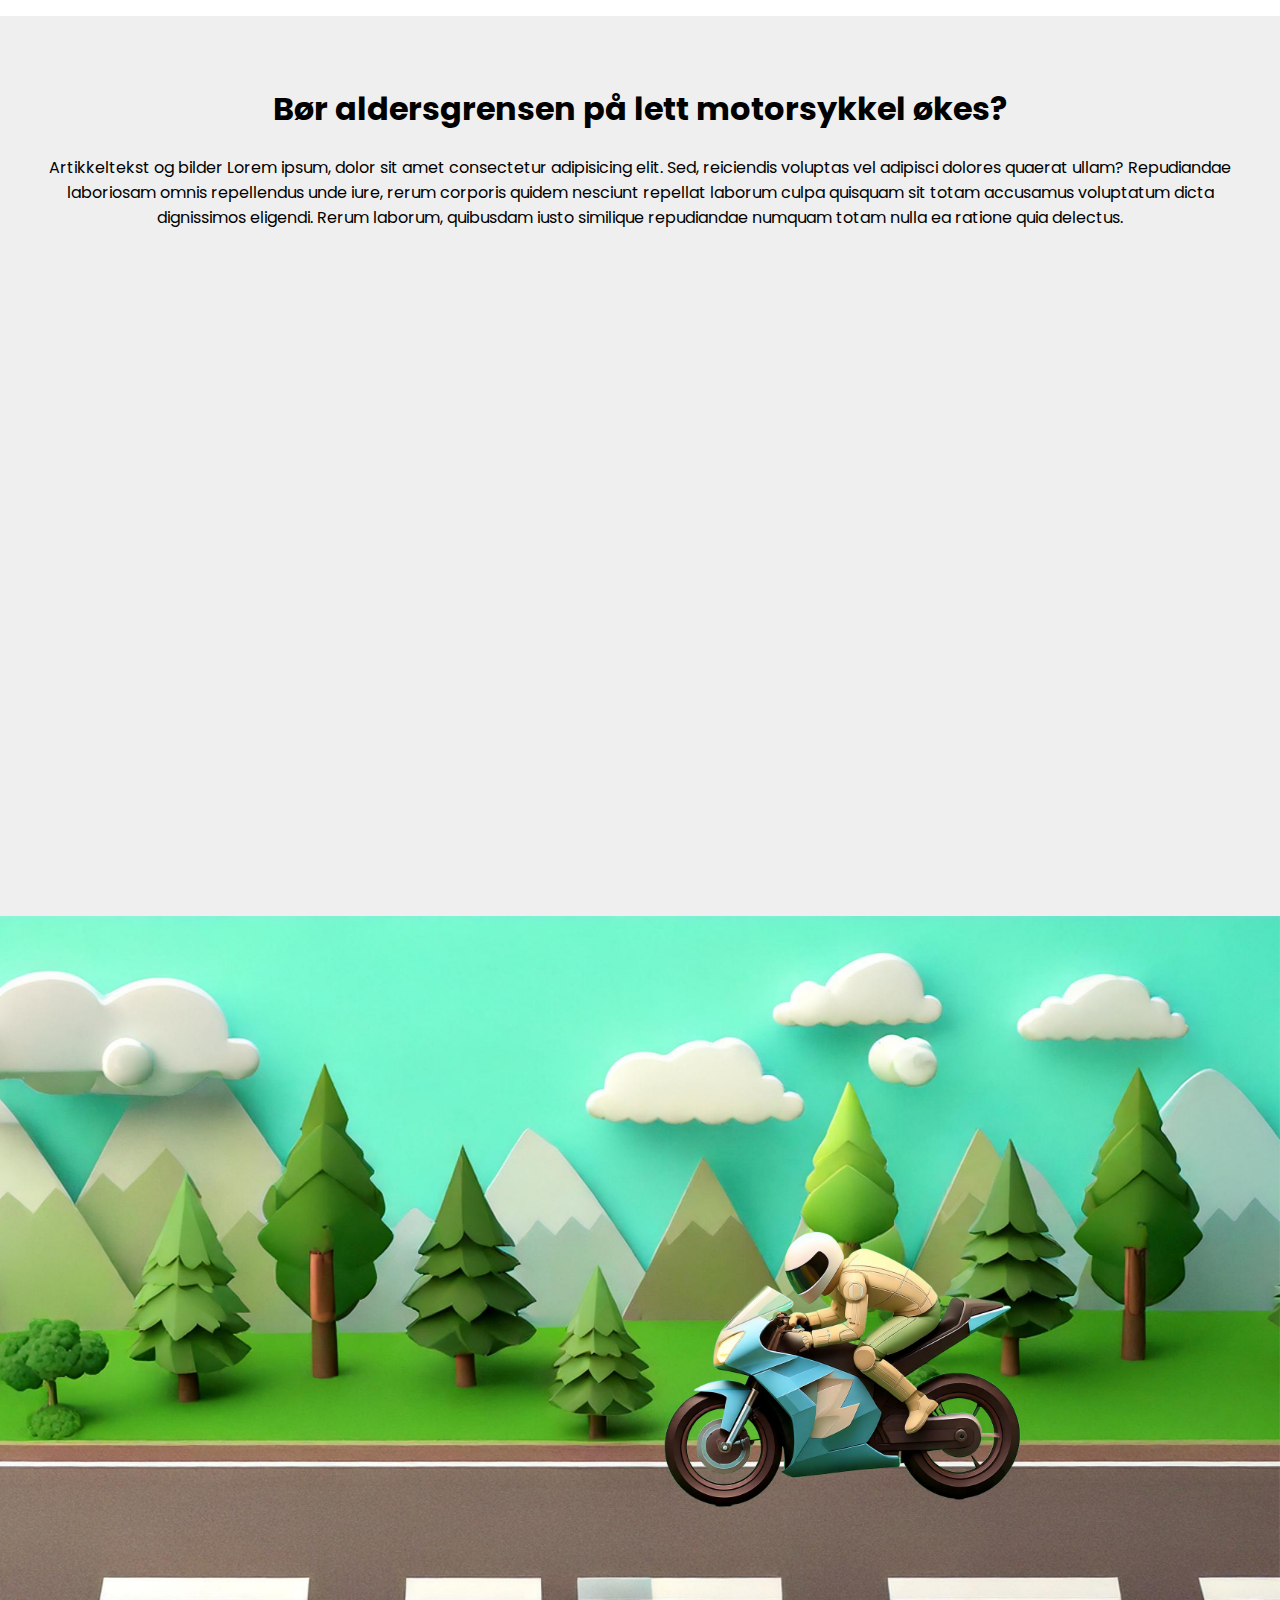
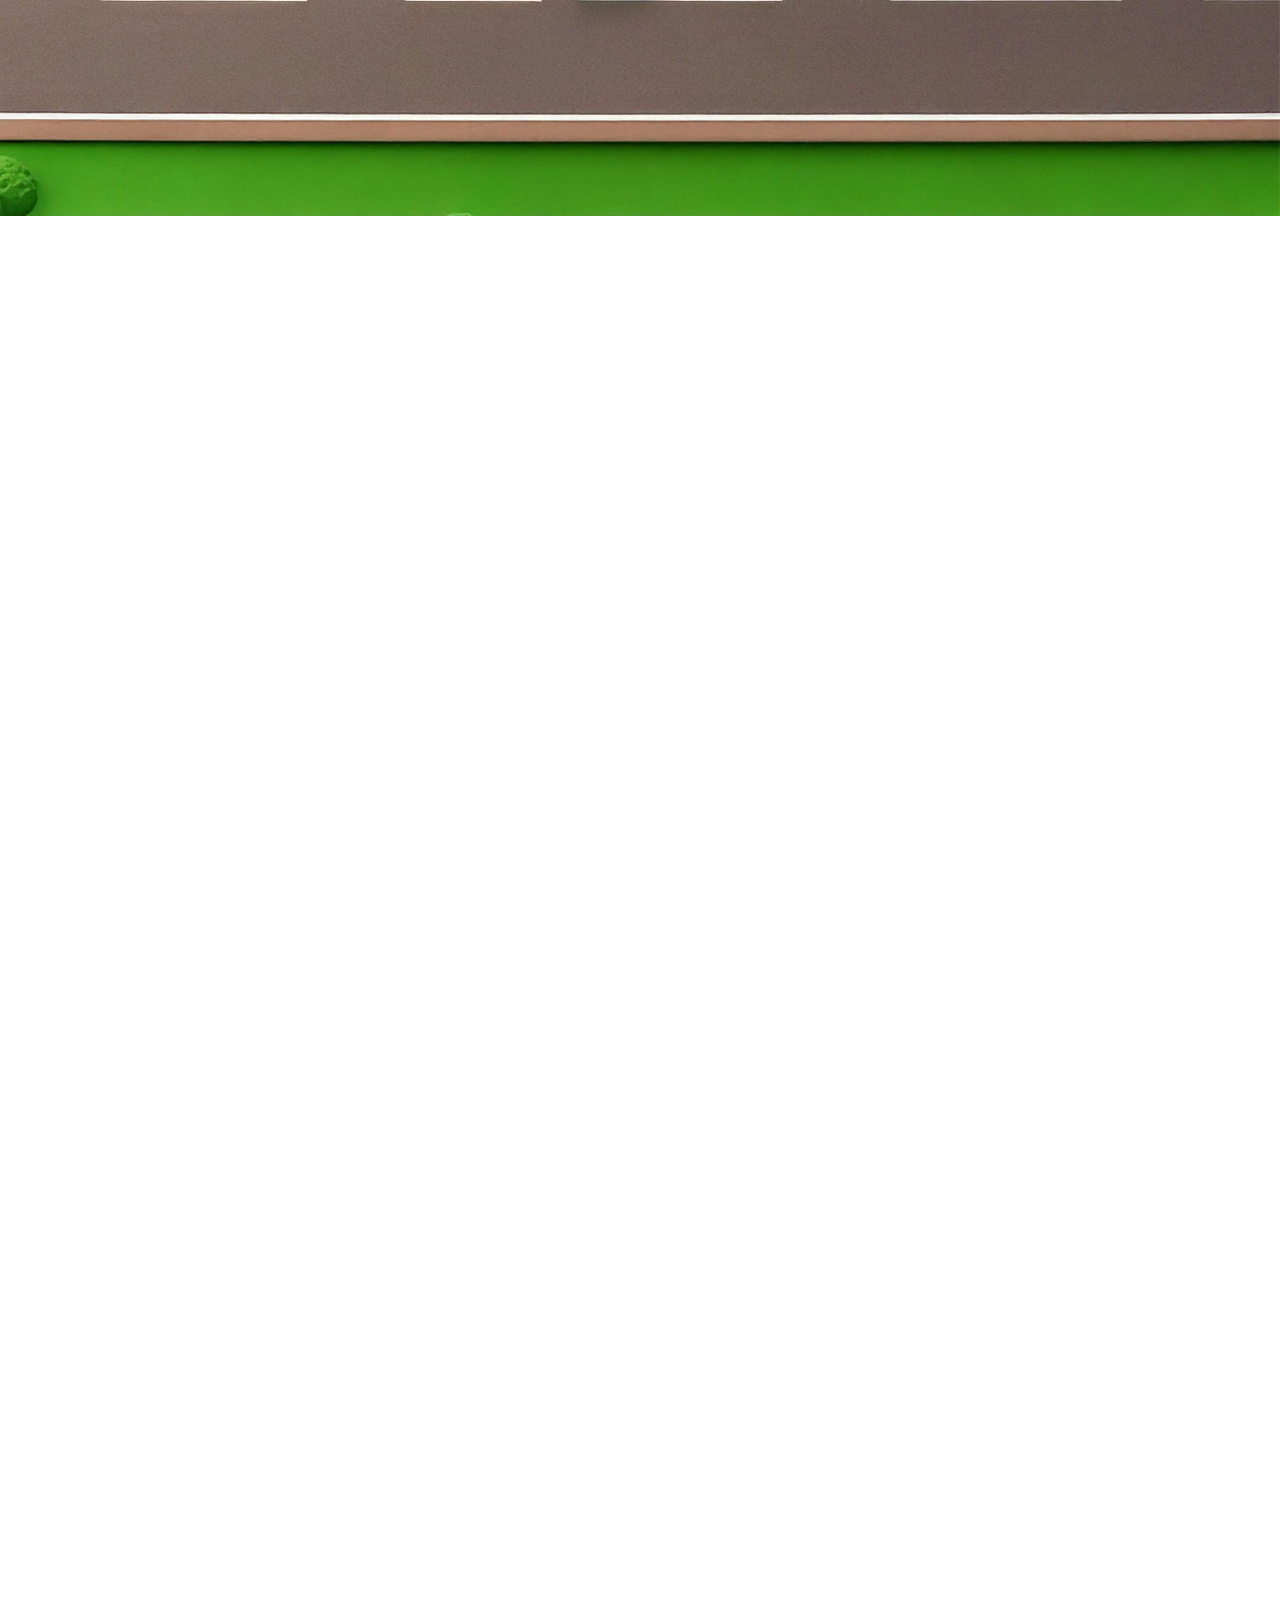
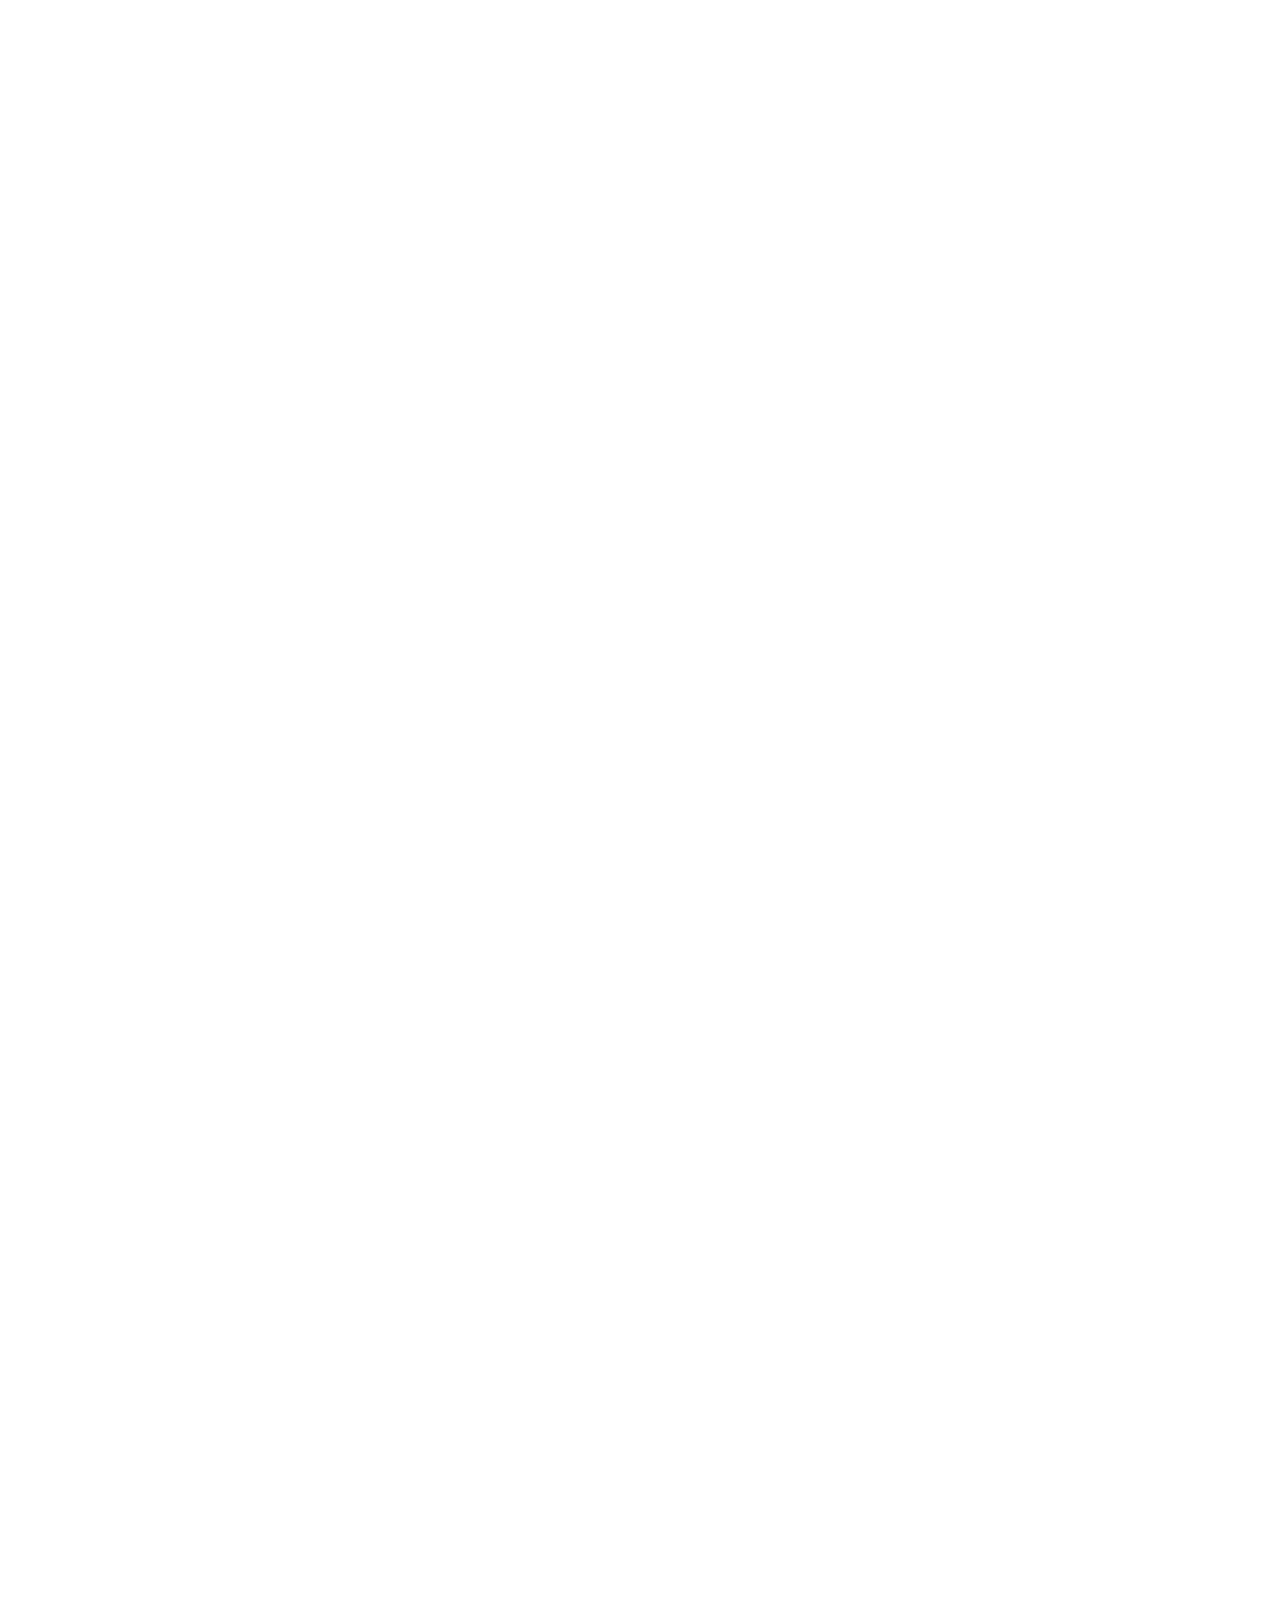
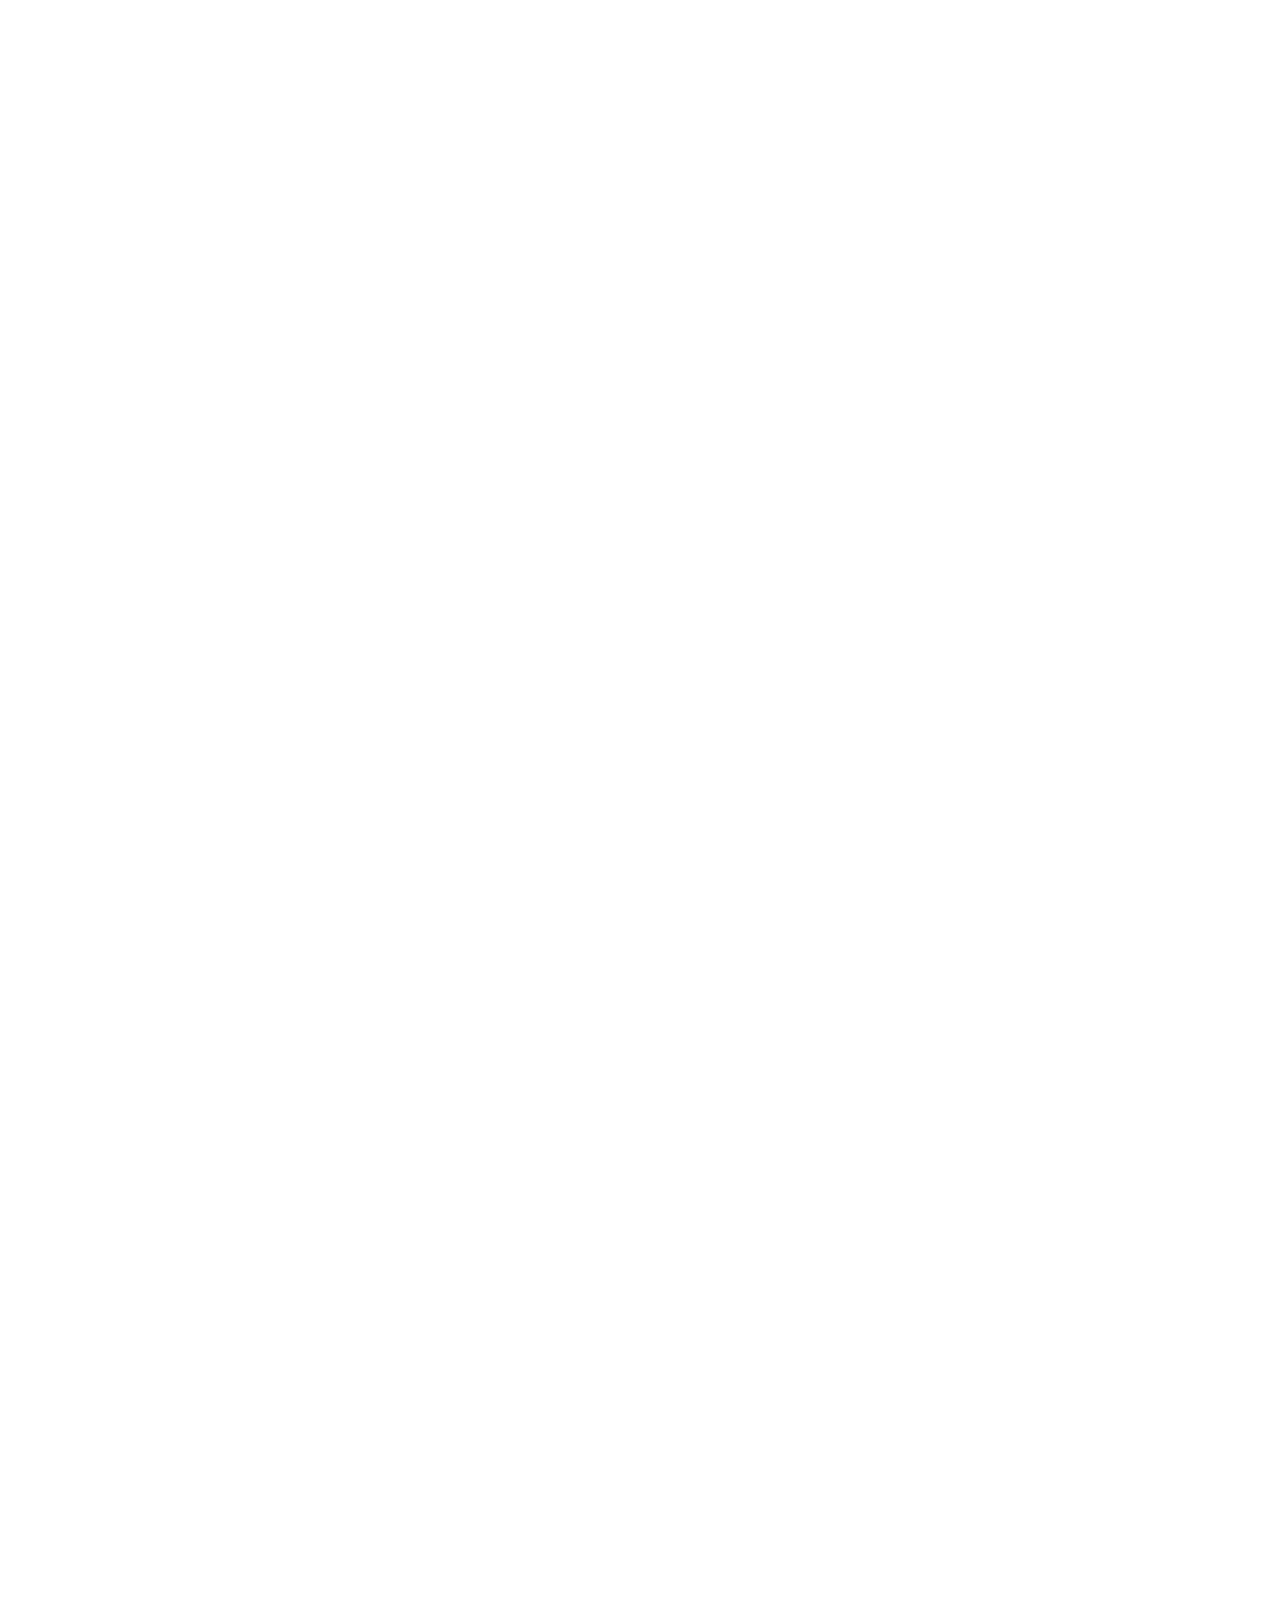
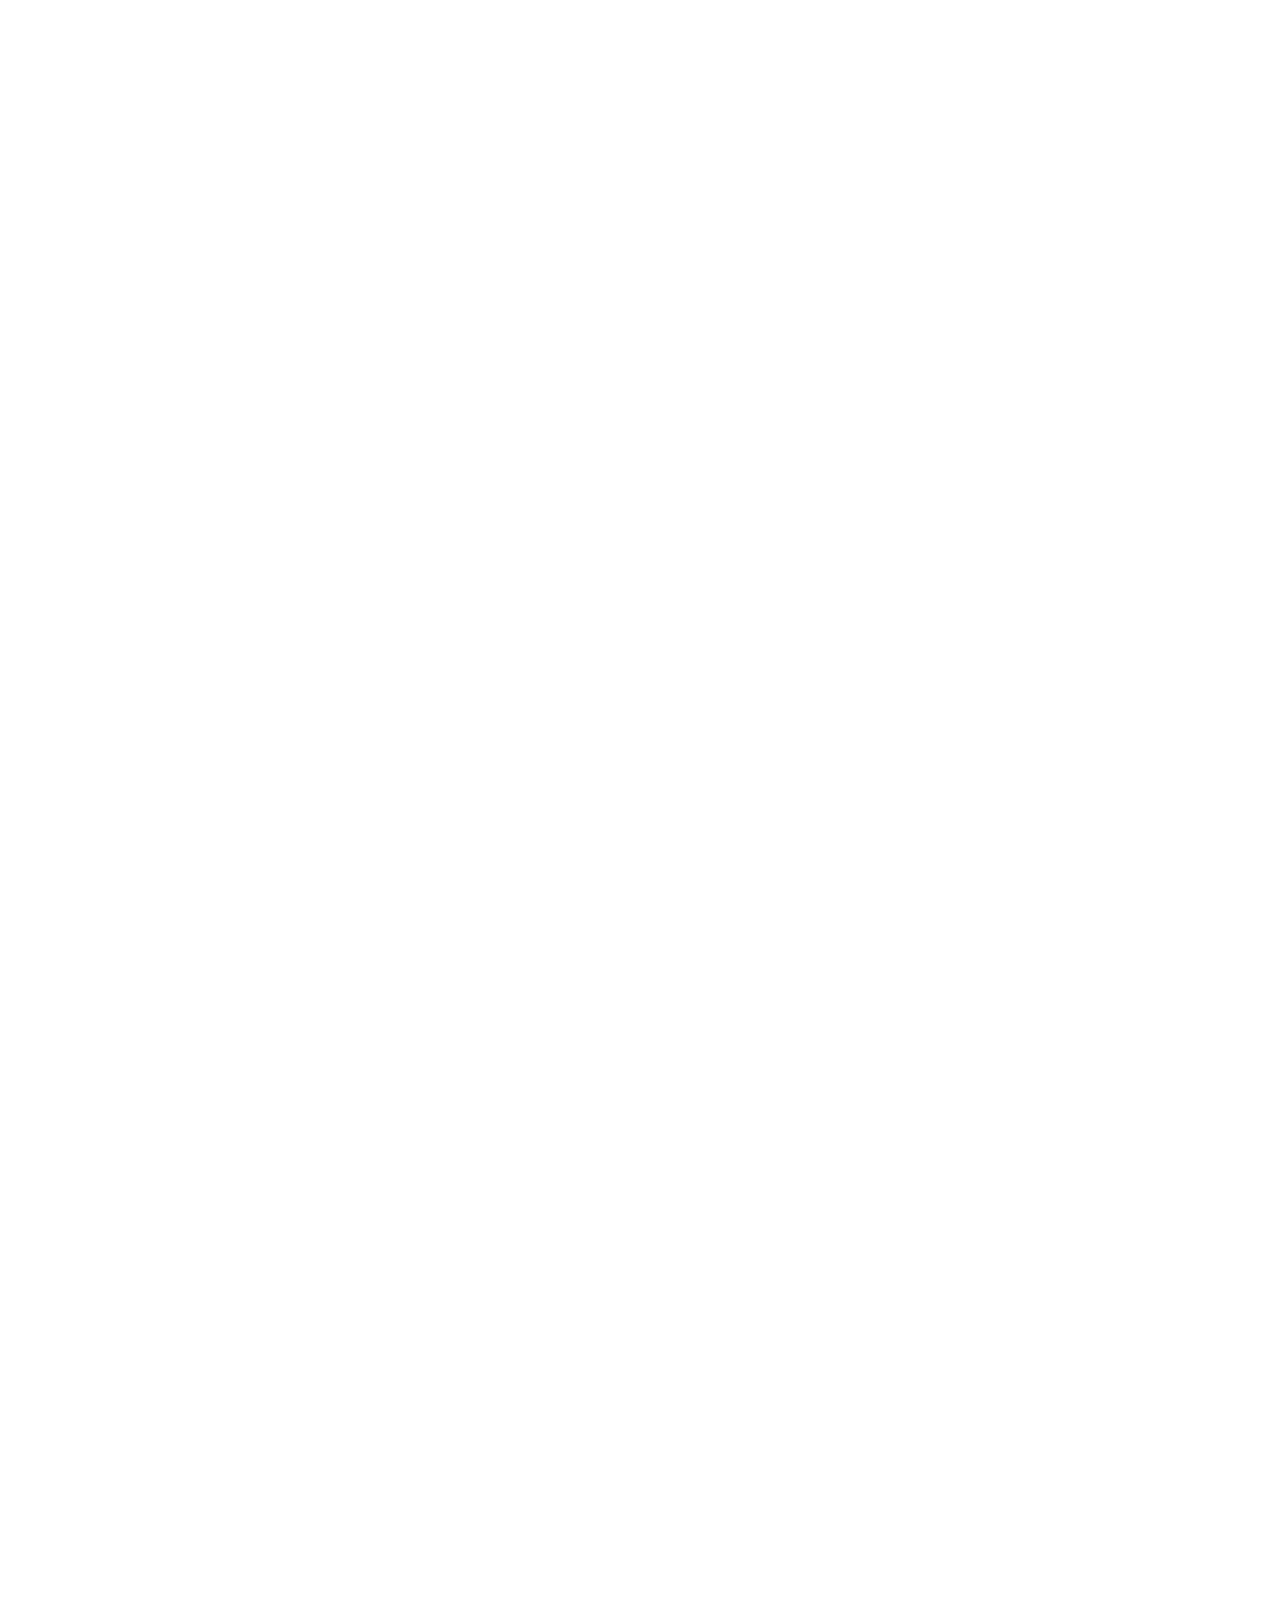
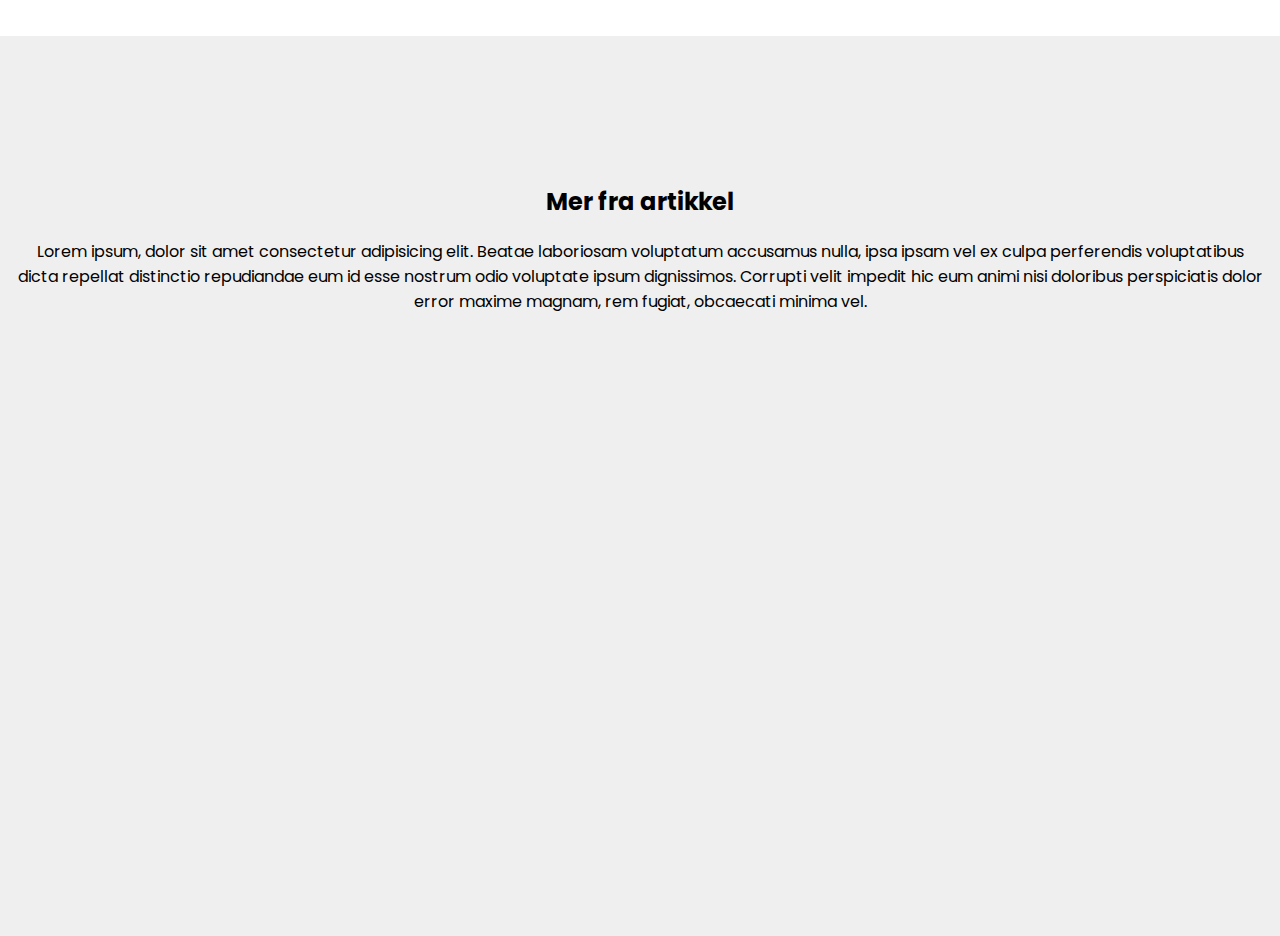
==== motor-test/index.html @ e2ebb8bc "test av side-scrolling" ====
<!DOCTYPE html>
<html lang="en">

<head>
    <meta charset="UTF-8">
    <meta name="viewport" content="width=device-width, initial-scale=1.0">
    <title>Motorcycle Parallax Story</title>
    <link rel="stylesheet" href="/motor-test/styles.css">
</head>

<body>
    <div class="intro">
        <div class="intro-text">
            <h1>Bør aldersgrensen på lett motorsykkel økes?</h1>
            <p>Artikkeltekst og bilder Lorem ipsum, dolor sit amet consectetur adipisicing elit. Sed, reiciendis
                voluptas vel adipisci dolores quaerat ullam? Repudiandae laboriosam omnis repellendus unde iure, rerum
                corporis quidem nesciunt repellat laborum culpa quisquam sit totam accusamus voluptatum dicta
                dignissimos eligendi. Rerum laborum, quibusdam iusto similique repudiandae numquam totam nulla ea
                ratione quia delectus.</p>
        </div>
    </div>

    <section class="container">
        <div class="space-holder">
            <div class="sticky">
                <div class="horizontal">
                    <section role="feed" class="cards">

                        <article class="sample-card"></article>
                        <article class="sample-card">
                            <img src="biker.png" alt="lett motorsykkel med fører">
                        </article>
                        <article class="sample-card"></article>
                        <article class="sample-card info-box">En eller annen tekst fra artikkelen, kanskje en quote fra
                            intruktøren?</article>
                        <article class="sample-card"></article>
                        <article class="sample-card info-box">Et eller annet tekst fra artikkelen Lorem ipsum, dolor sit
                            amet consectetur adipisicing elit. Inventore atque quae iste laborum qui id nostrum et odio
                            assumenda delectus.</article>
                        <article class="sample-card"></article>
                        <article class="sample-card">
                            <img src="biker2.png" alt="lett motorsykkel med annen fører">
                        </article>
                        <article class="sample-card"></article>
                        <article class="sample-card info-box">Enda en tekst fra artikkelen Lorem ipsum, dolor sit
                            amet consectetur adipisicing elit. Inventore atque quae iste laborum qui id nostrum et odio
                            assumenda delectus.</article>
                        <article class="sample-card"></article>
                        <article class="sample-card">
                            <img src="biker3.png" alt="lett motorsykkel med annen fører">
                        </article>
                        <article class="sample-card"></article>

                    </section>
                </div>
            </div>
        </div>
    </section>

    <div class="outro">
        <h2>Mer fra artikkel</h2>
        <p>Lorem ipsum, dolor sit amet consectetur adipisicing elit. Beatae laboriosam voluptatum accusamus nulla, ipsa
            ipsam vel ex culpa perferendis voluptatibus dicta repellat distinctio repudiandae eum id esse nostrum odio
            voluptate ipsum dignissimos. Corrupti velit impedit hic eum animi nisi doloribus perspiciatis dolor error
            maxime magnam, rem fugiat, obcaecati minima vel.</p>
    </div>
    <script src="script.js"></script>
</body>
---- motor-test/styles.css ----
@import url('https://fonts.googleapis.com/css2?family=Poppins:ital,wght@0,100;0,200;0,300;0,400;0,500;0,600;0,700;0,800&display=swap');


:root {
    --intro-bg: #efefef;
}


*, *::before, *::after {
    box-sizing: inherit;
}

html {
    box-sizing: border-box;
    scroll-behavior: smooth;
}

body {
    margin: 0;
    font-family: 'Poppins', sans-serif;
}

.intro {
    text-align: center;
    height: 100vh;
    background-color: var(--intro-bg);
}

.intro-text {
    margin: 1rem;
    padding: 3rem 1rem;
    
}

.container {
    position: relative;
    width: 100%;
    min-height: 100vh;
}

.space-holder {
    position: relative;
    width: 100%;
}

.sticky {
    position: sticky;
    top: 0;
    padding: 0;
    height: 100vh;
    width: 100%;
    overflow-x: hidden;

    background-image: url(road.jpg);
    background-size: cover;
    background-position: center;
    background-repeat: no-repeat;
}

.horizontal {
    position: absolute;
    height: 100%;
    will-change: transform;
}

.cards {
    position: relative;
    height: 100%;
    width: 100%;
    padding: 0;
    display: flex;
    flex-flow: row nowrap;
    justify-content: flex-start;
    align-items: center;
    
}

.sample-card {
    position: relative;
    height: auto;
    width: 500px;
    
    padding: 0;
    margin-right: 100px;
    flex-shrink: 0;

    display: flex;
    justify-content: center;
    align-items: center;
}

.sample-card img {
    width: 100%;
    height: 100%;
    object-fit: cover;
}


.info-box {
    background-color: #f0f0f0;
    color: #000;
    text-align: center;
    max-width: 300px;
    padding: 1rem;
}

.outro {
    text-align: center;
    padding: 128px 16px;
    background-color: #efefef;
    height: 100vh;
}
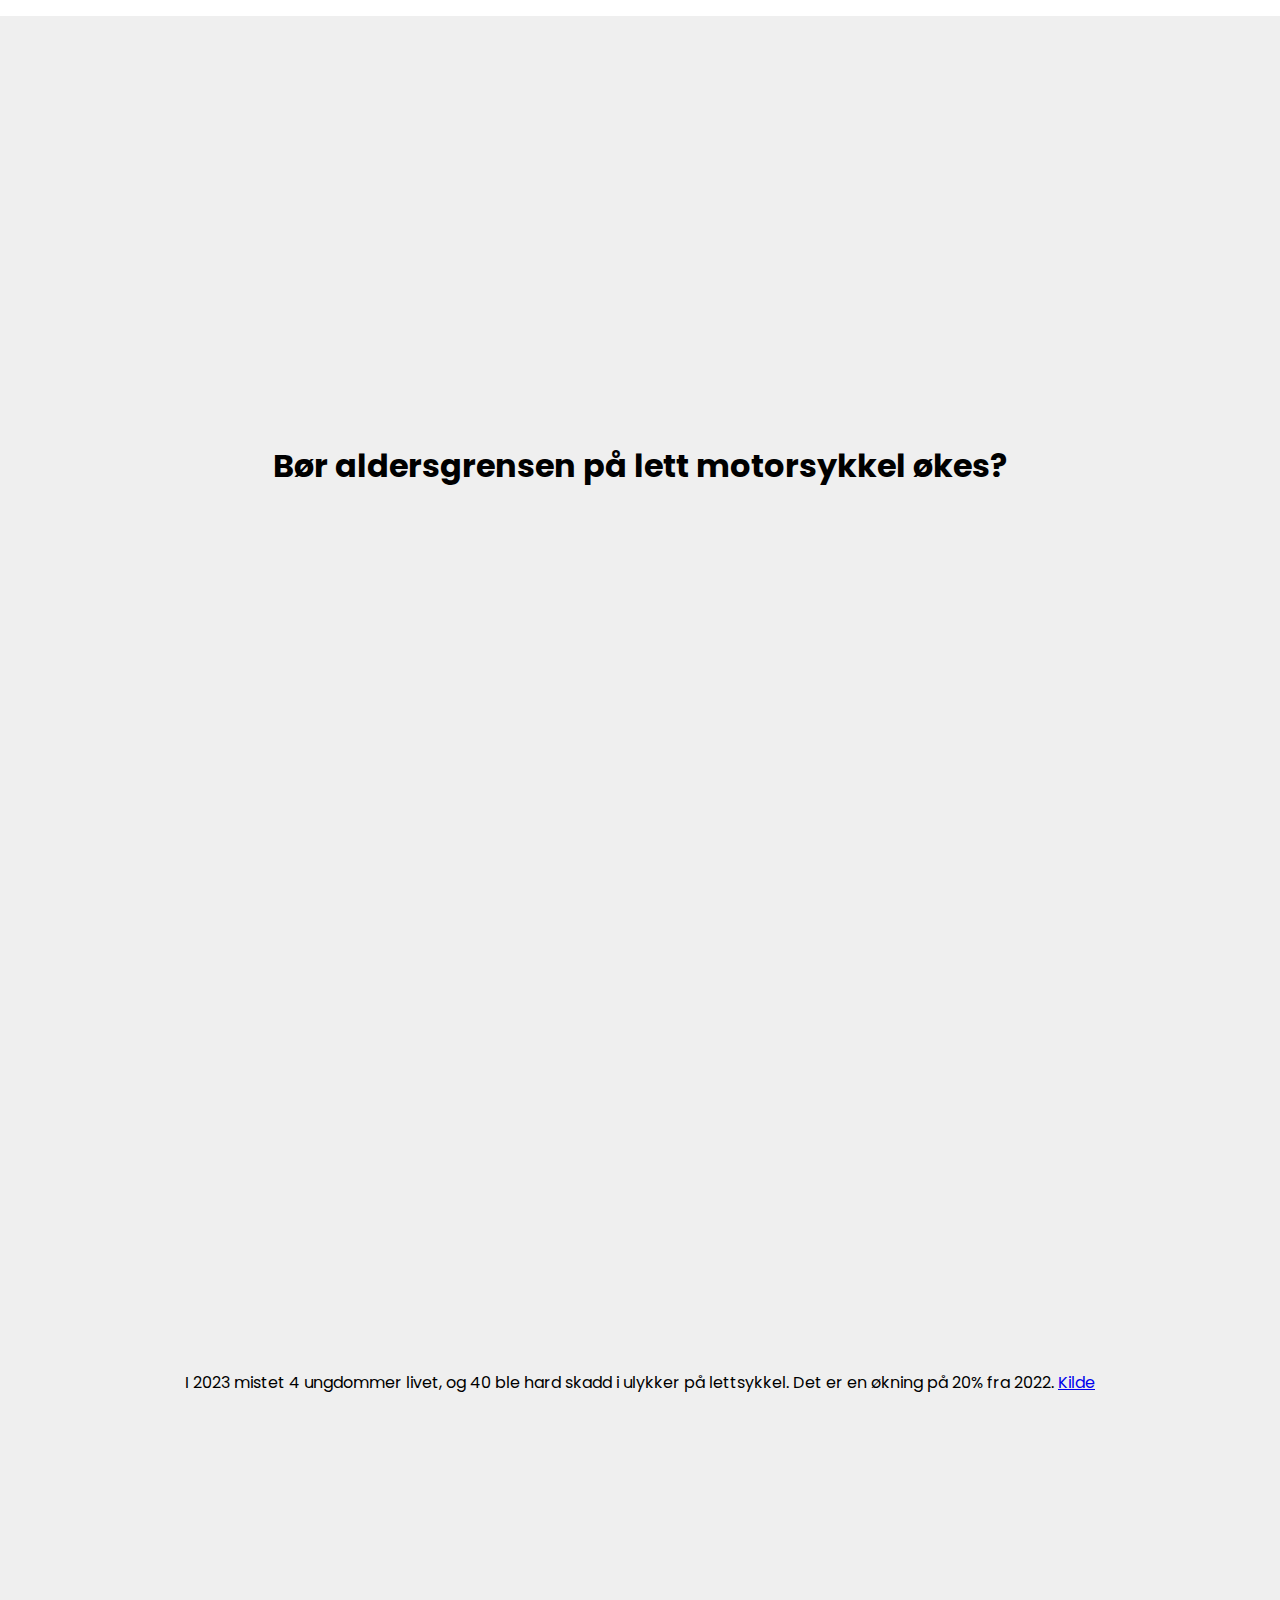
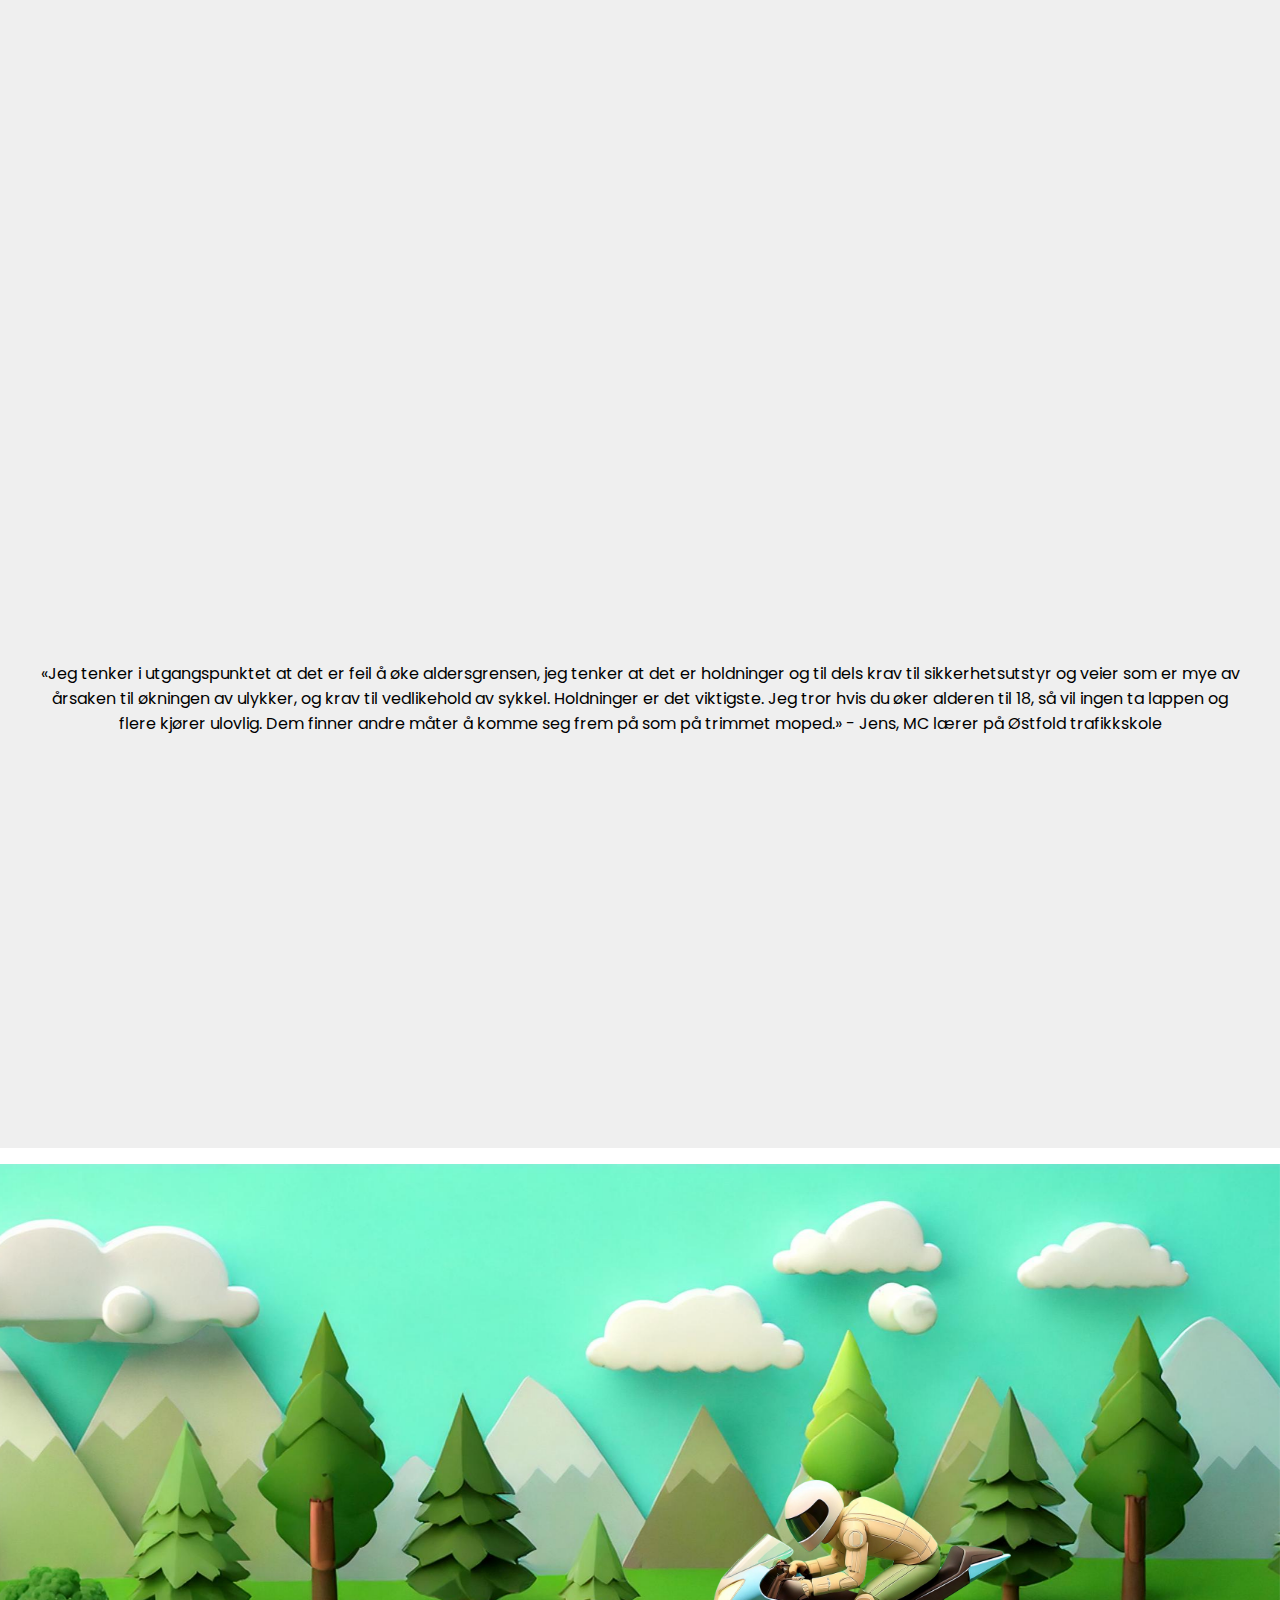
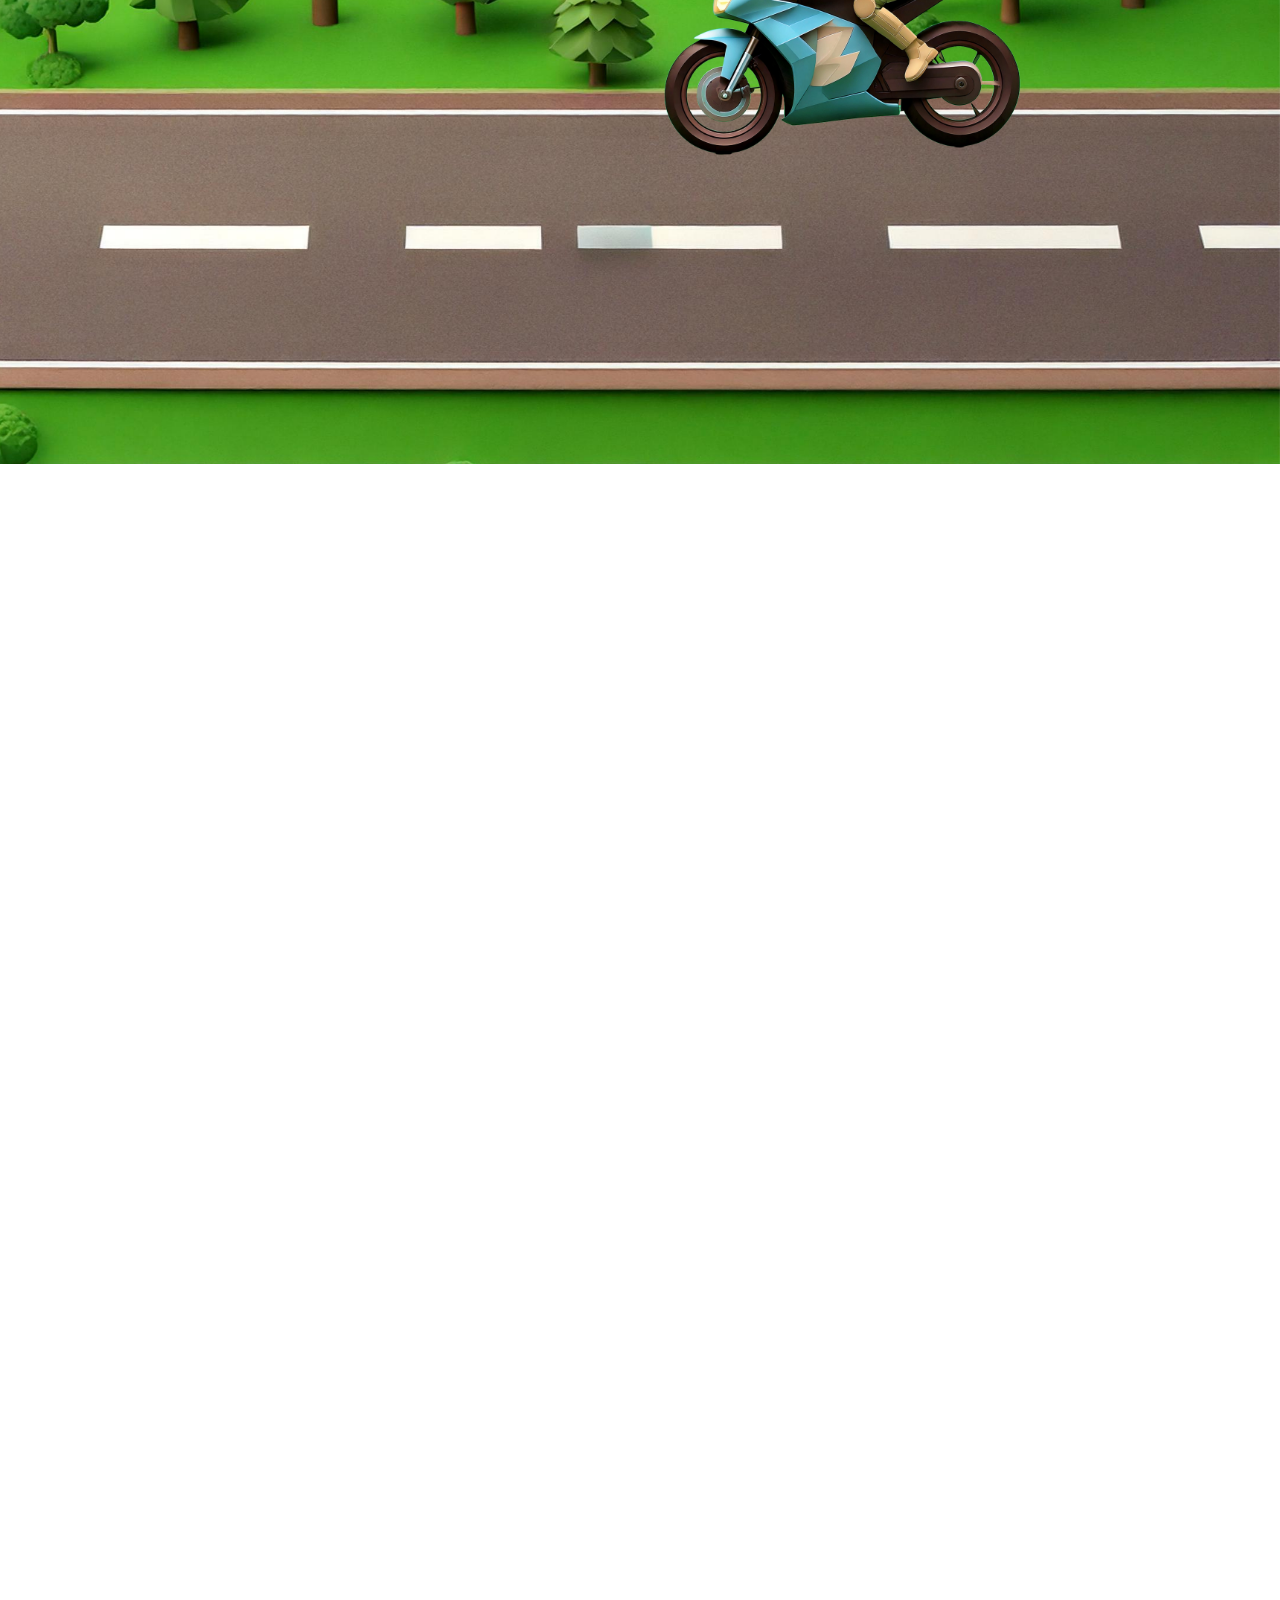
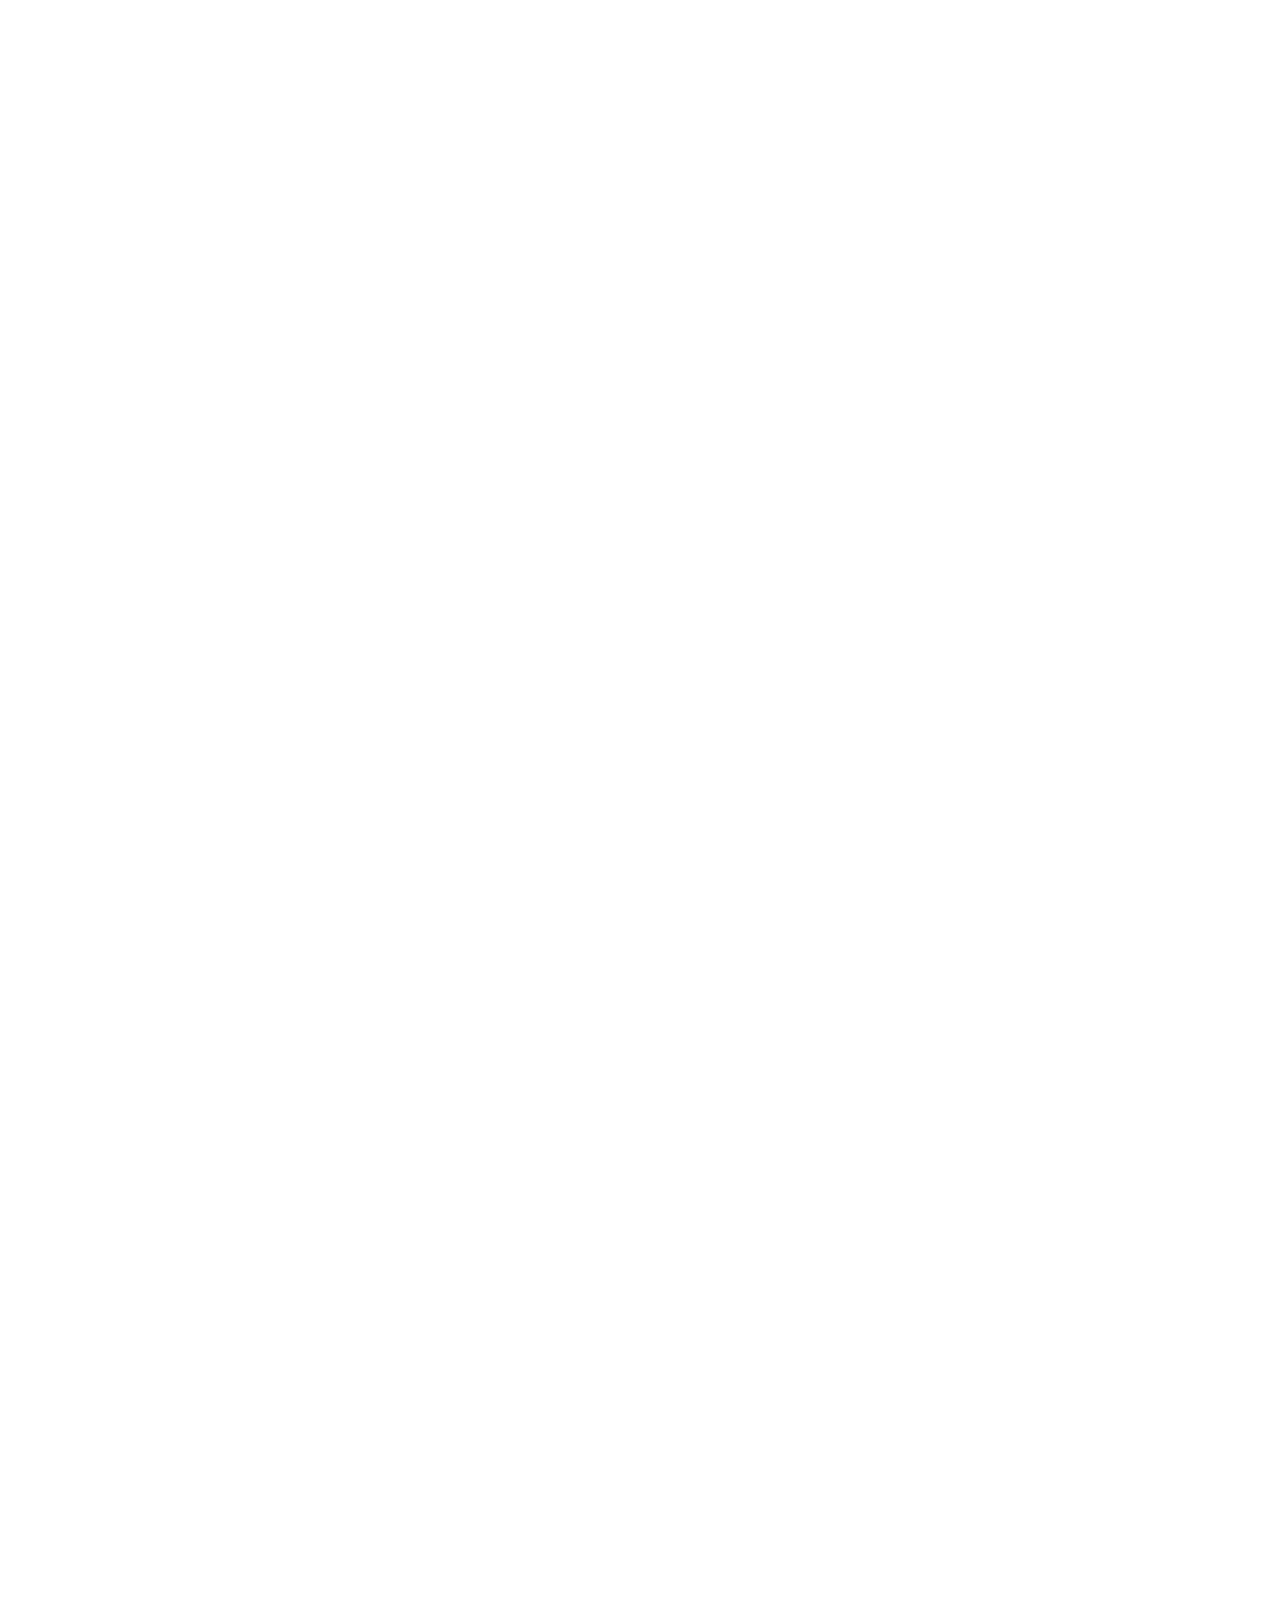
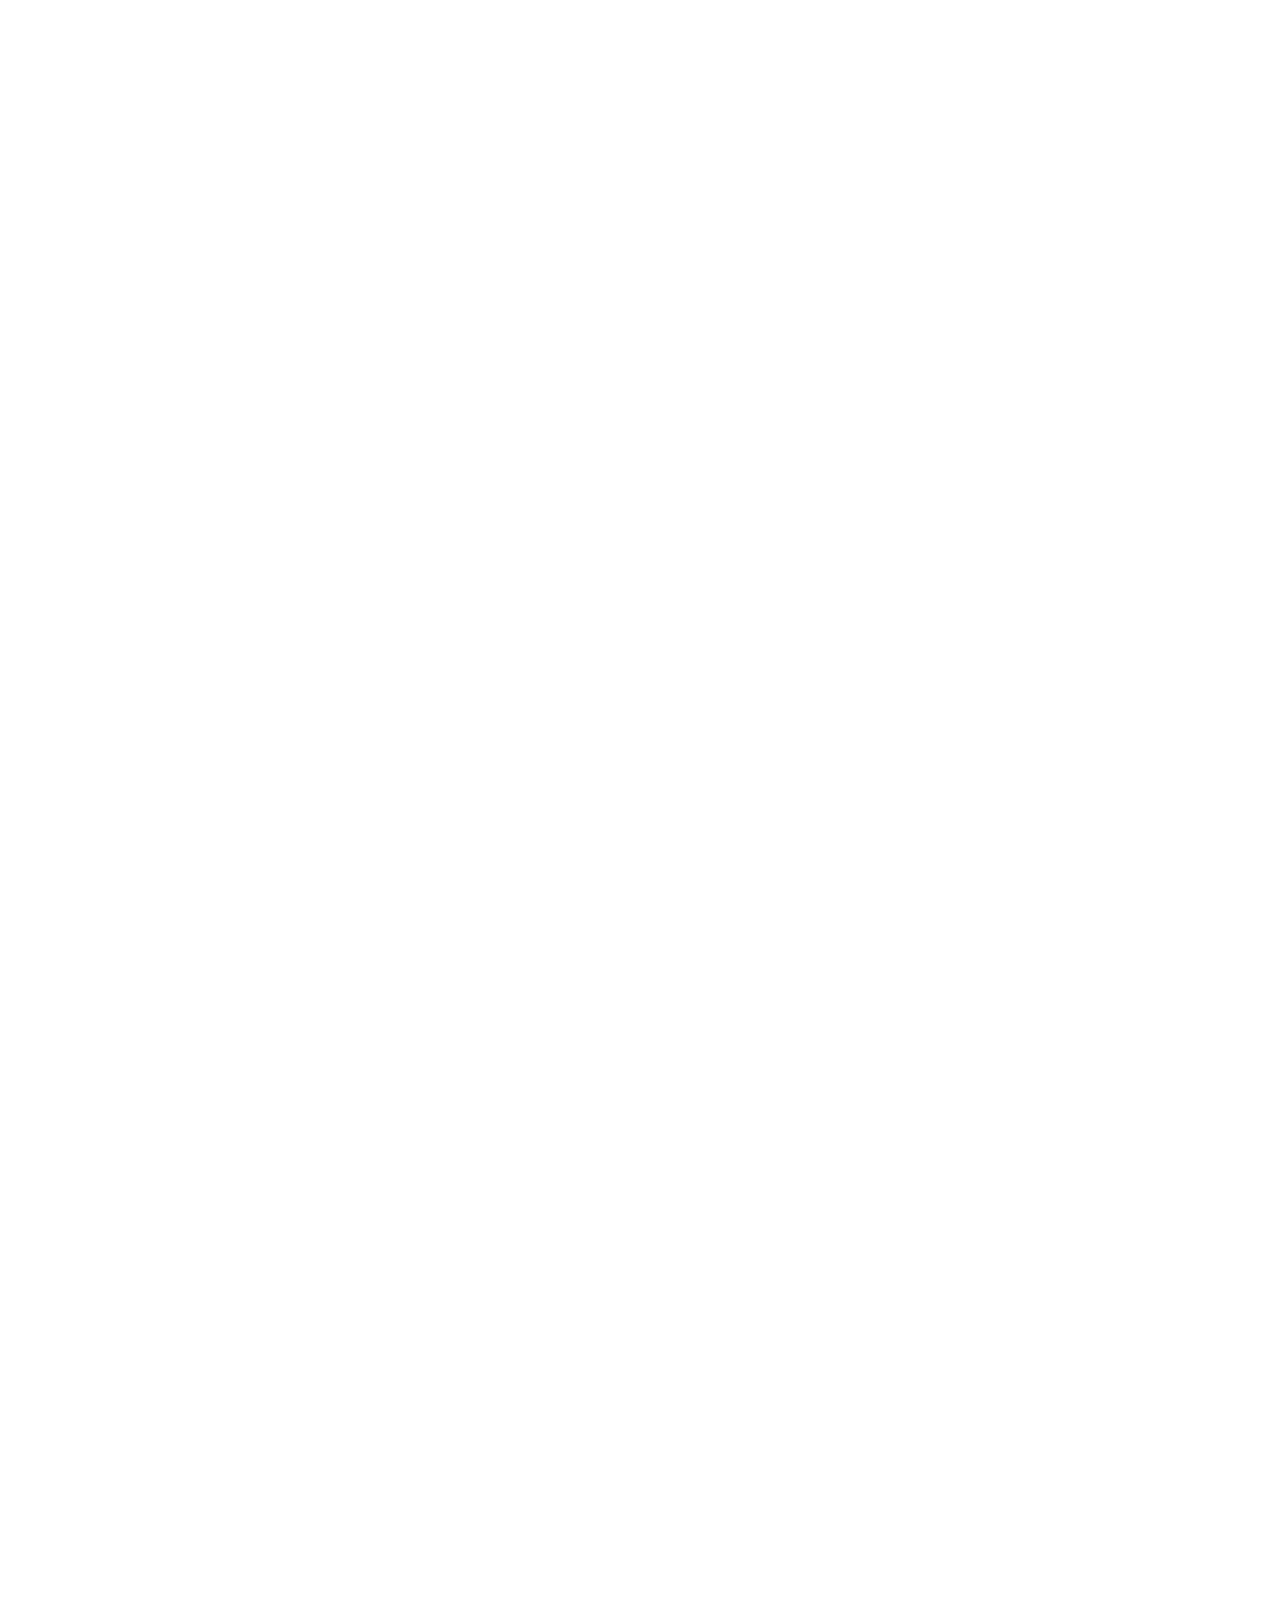
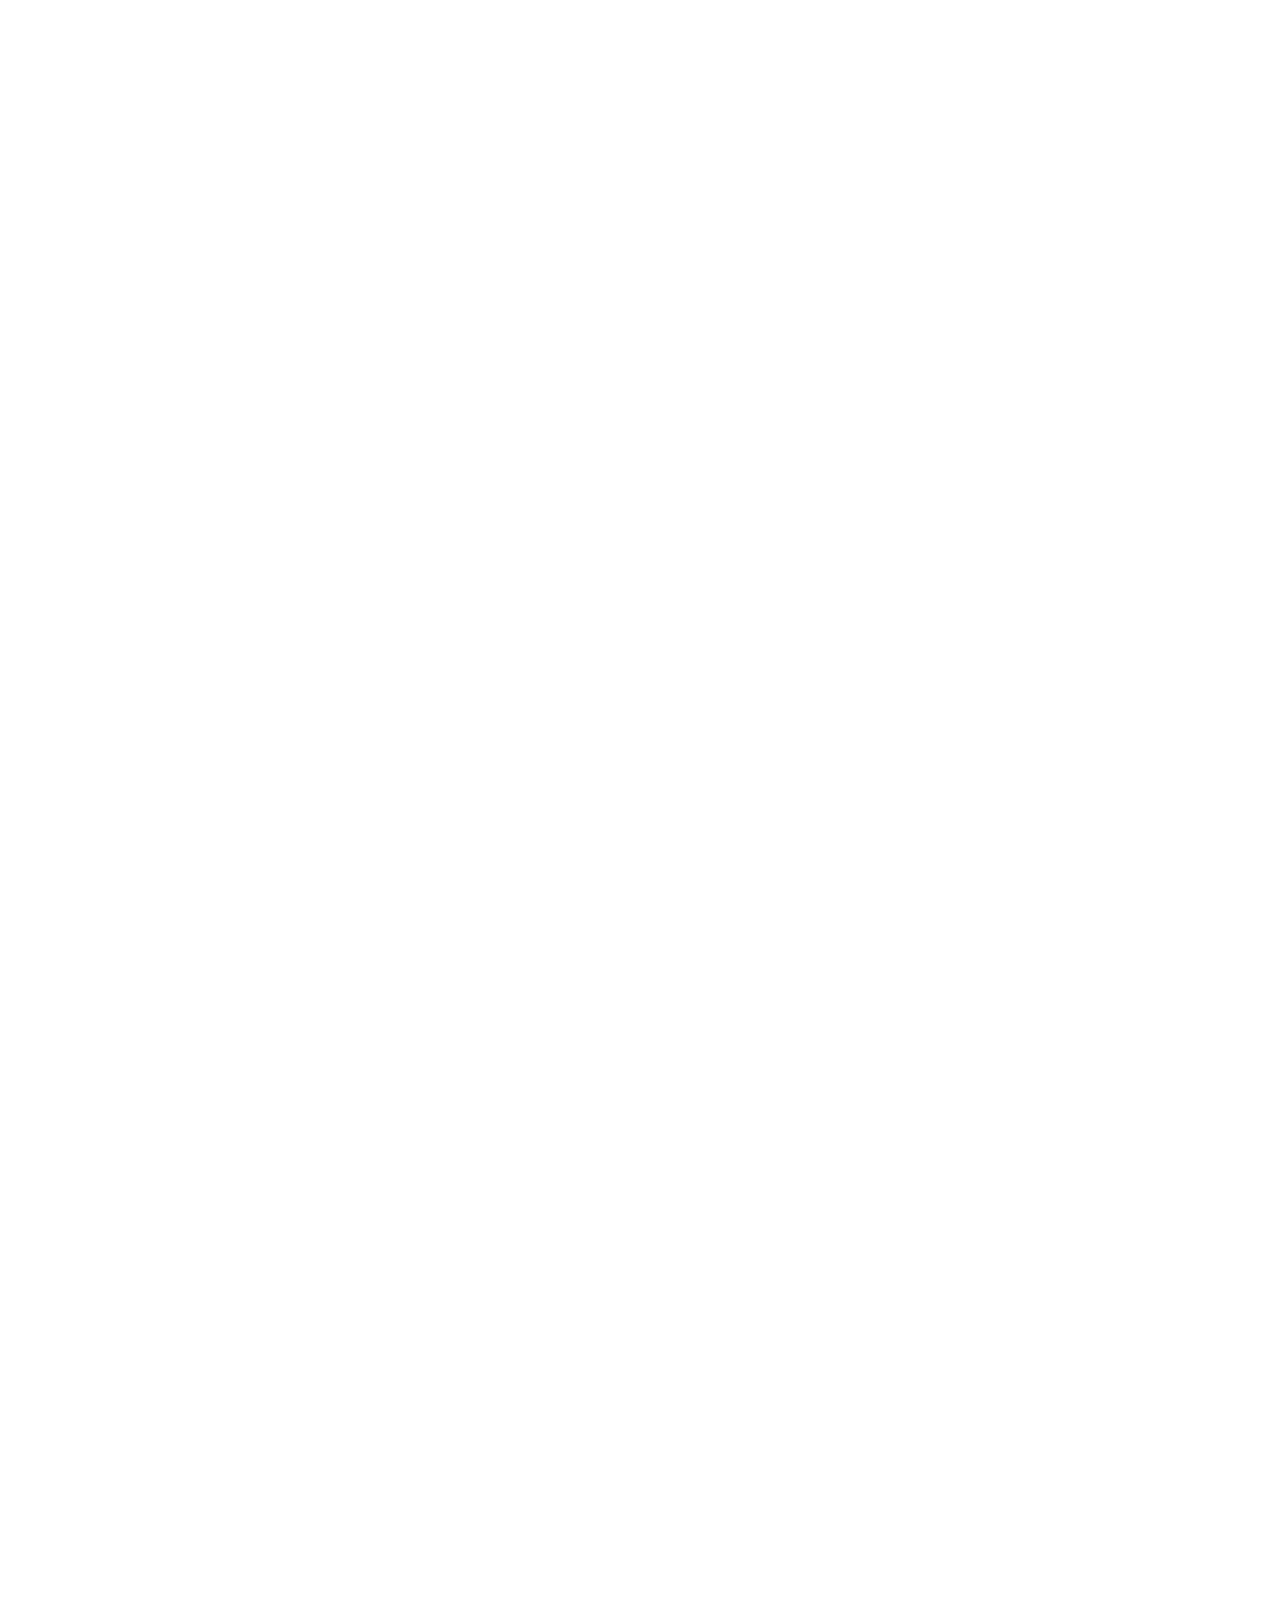
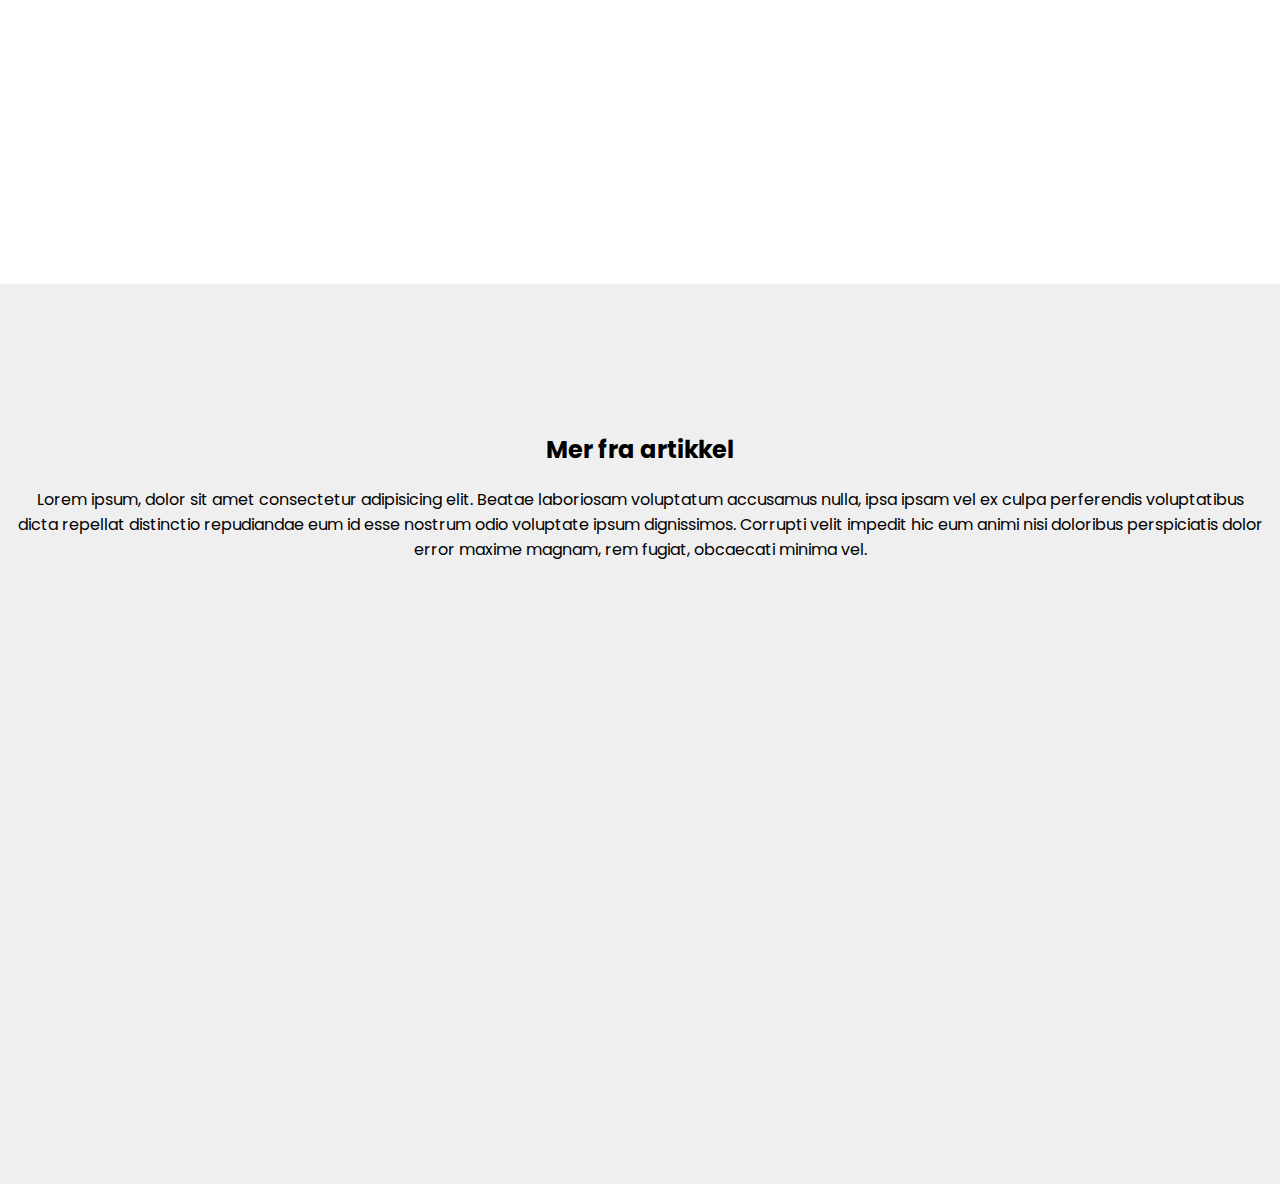
==== commit 99fa028f: "motorsykkel sak-test" ====
--- a/motor-test/index.html
+++ b/motor-test/index.html
@@ -12,11 +12,22 @@
     <div class="intro">
         <div class="intro-text">
             <h1>Bør aldersgrensen på lett motorsykkel økes?</h1>
-            <p>Artikkeltekst og bilder Lorem ipsum, dolor sit amet consectetur adipisicing elit. Sed, reiciendis
-                voluptas vel adipisci dolores quaerat ullam? Repudiandae laboriosam omnis repellendus unde iure, rerum
-                corporis quidem nesciunt repellat laborum culpa quisquam sit totam accusamus voluptatum dicta
-                dignissimos eligendi. Rerum laborum, quibusdam iusto similique repudiandae numquam totam nulla ea
-                ratione quia delectus.</p>
+        </div>
+        <div class="intro-text">
+
+            <p>I 2023 mistet 4 ungdommer livet, og 40 ble hard skadd i ulykker på
+                lettsykkel. Det er en økning på 20% fra 2022.
+                <a href="https://www.ssb.no/statbank/sq/10103342">Kilde</a>
+            </p>
+        </div>
+        <div class="intro-text">
+            <p> «Jeg tenker i utgangspunktet at det er feil å øke aldersgrensen, jeg
+                tenker at det er holdninger og til dels krav til sikkerhetsutstyr og
+                veier som er mye av årsaken til økningen av ulykker, og krav til
+                vedlikehold av sykkel. Holdninger er det viktigste. Jeg tror hvis du
+                øker alderen til 18, så vil ingen ta lappen og flere kjører ulovlig.
+                Dem finner andre måter å komme seg frem på som på trimmet moped.» -
+                Jens, MC lærer på Østfold trafikkskole</p>
         </div>
     </div>
 
--- a/motor-test/styles.css
+++ b/motor-test/styles.css
@@ -20,16 +20,21 @@
     font-family: 'Poppins', sans-serif;
 }
 
+h1 {
+    
+}
 .intro {
     text-align: center;
-    height: 100vh;
     background-color: var(--intro-bg);
 }
 
 .intro-text {
     margin: 1rem;
     padding: 3rem 1rem;
-    
+    height: 100vh;
+    display: flex;
+    flex-direction: column;
+    justify-content: center;
 }
 
 .container {
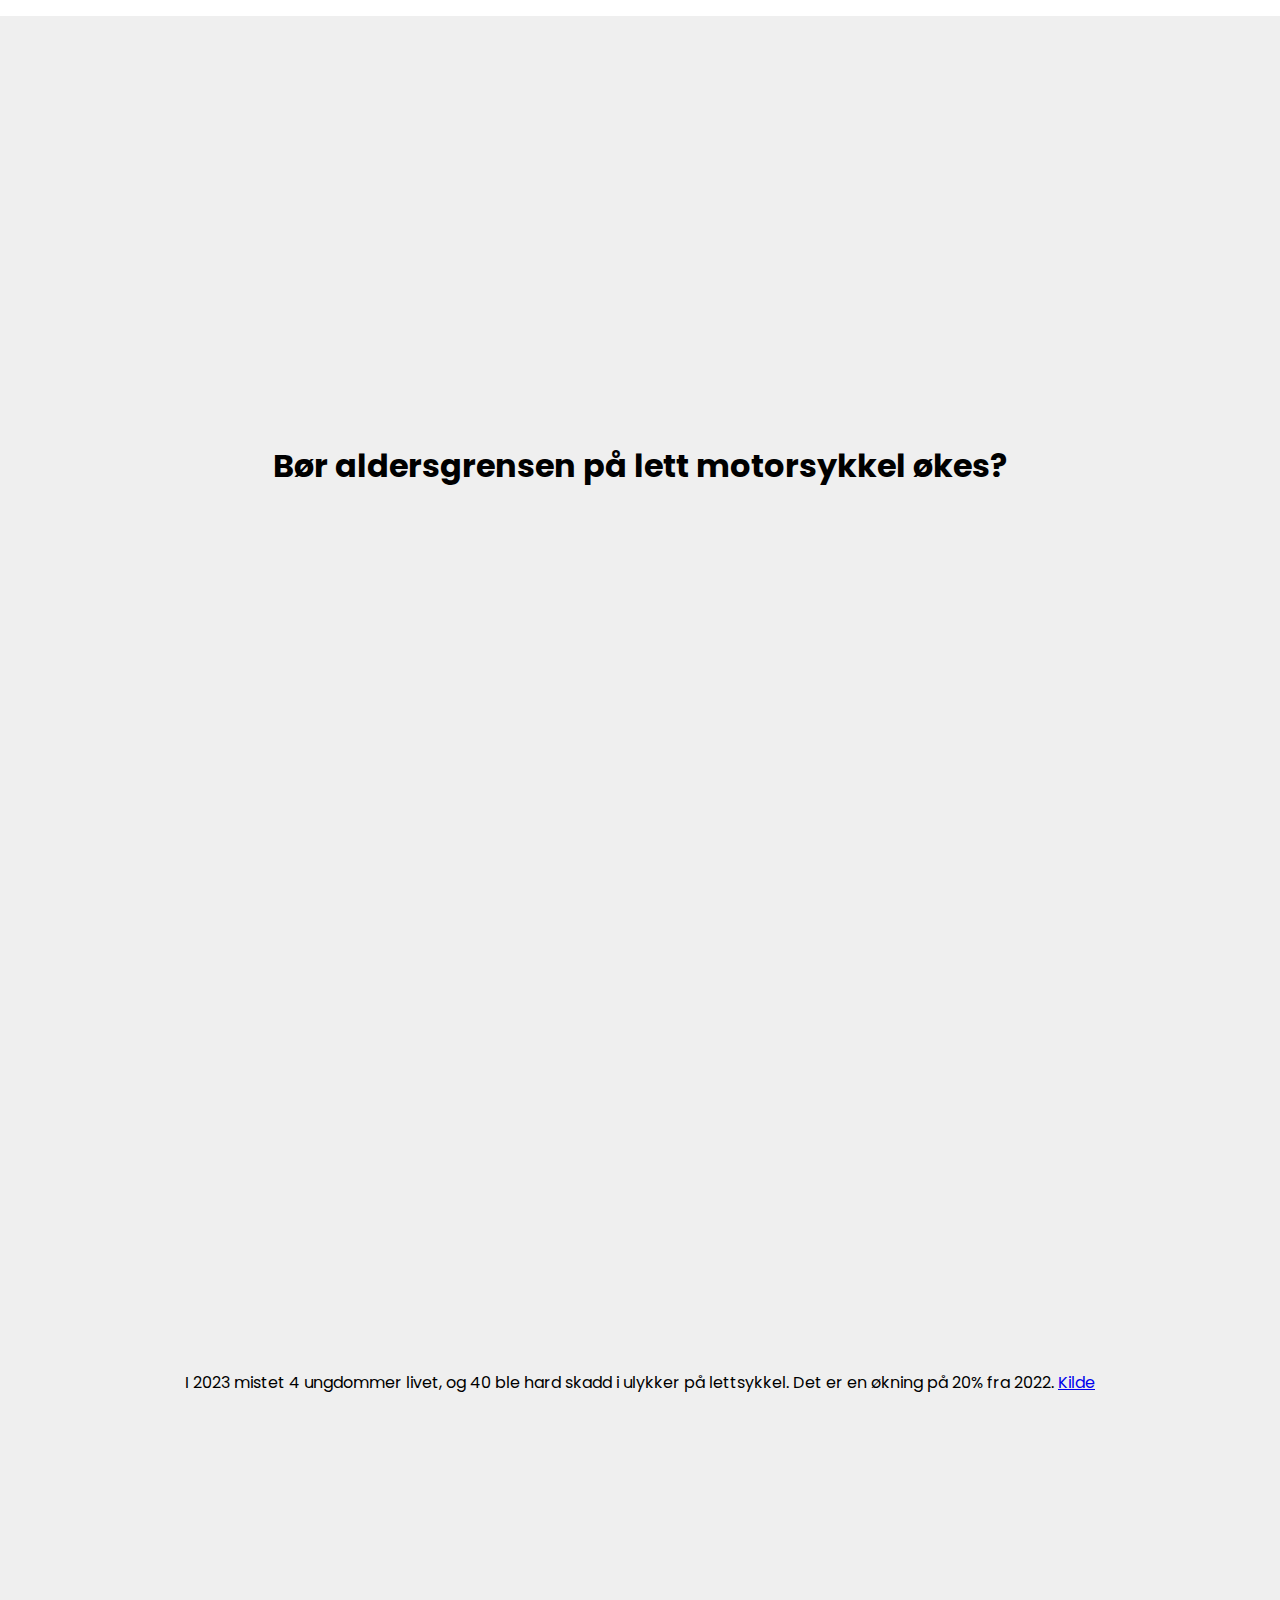
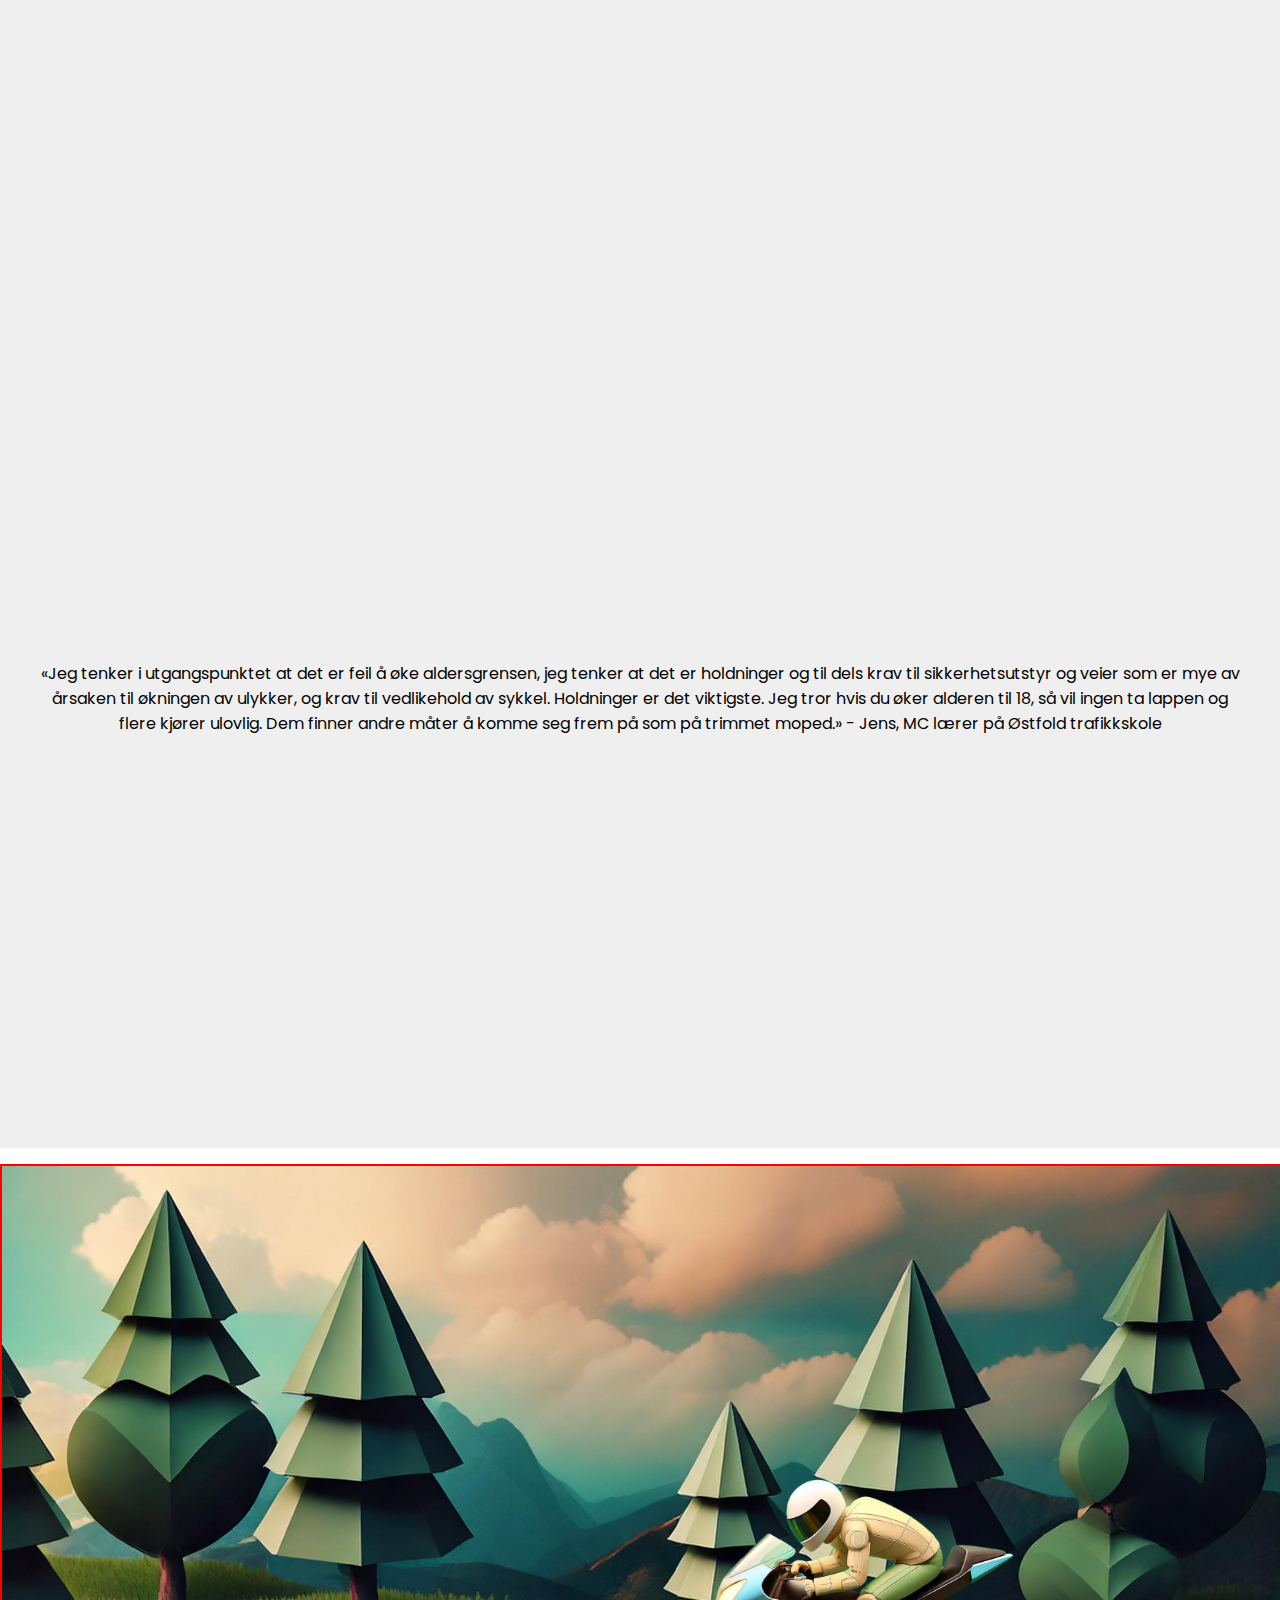
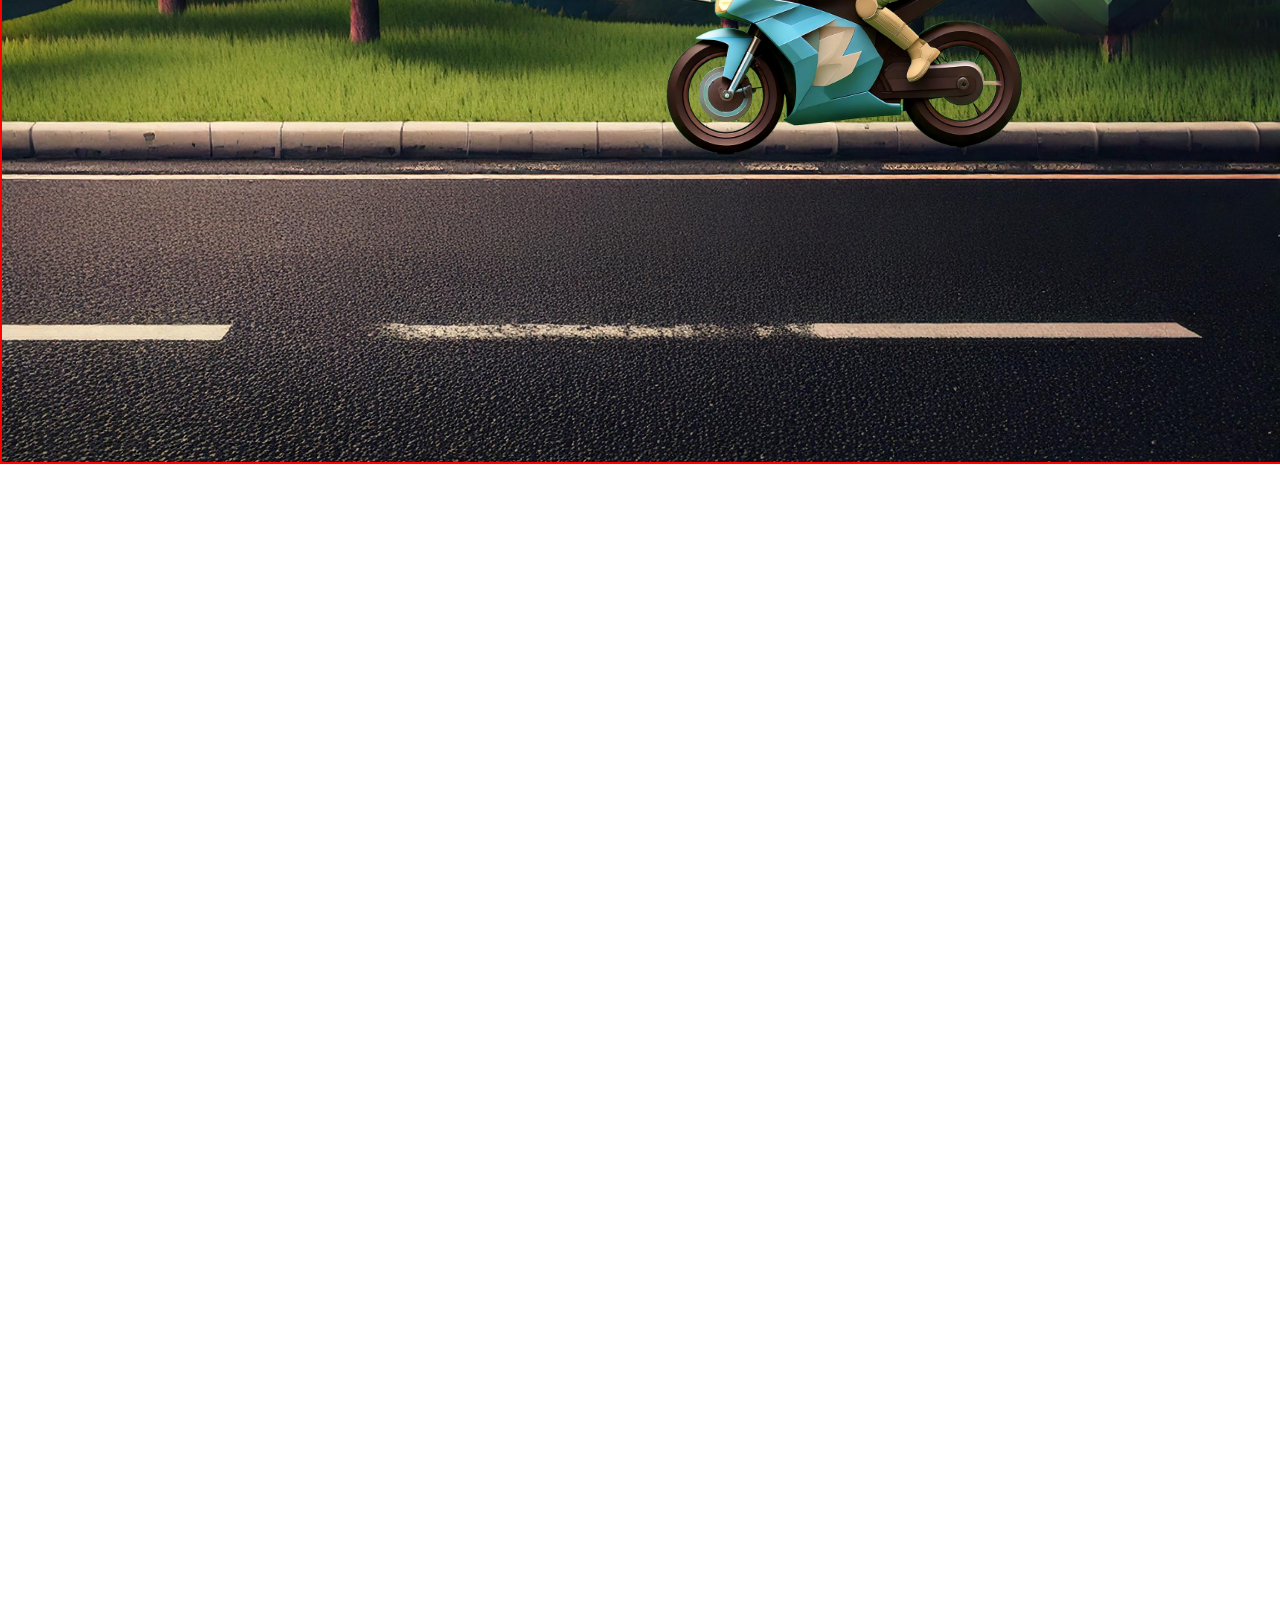
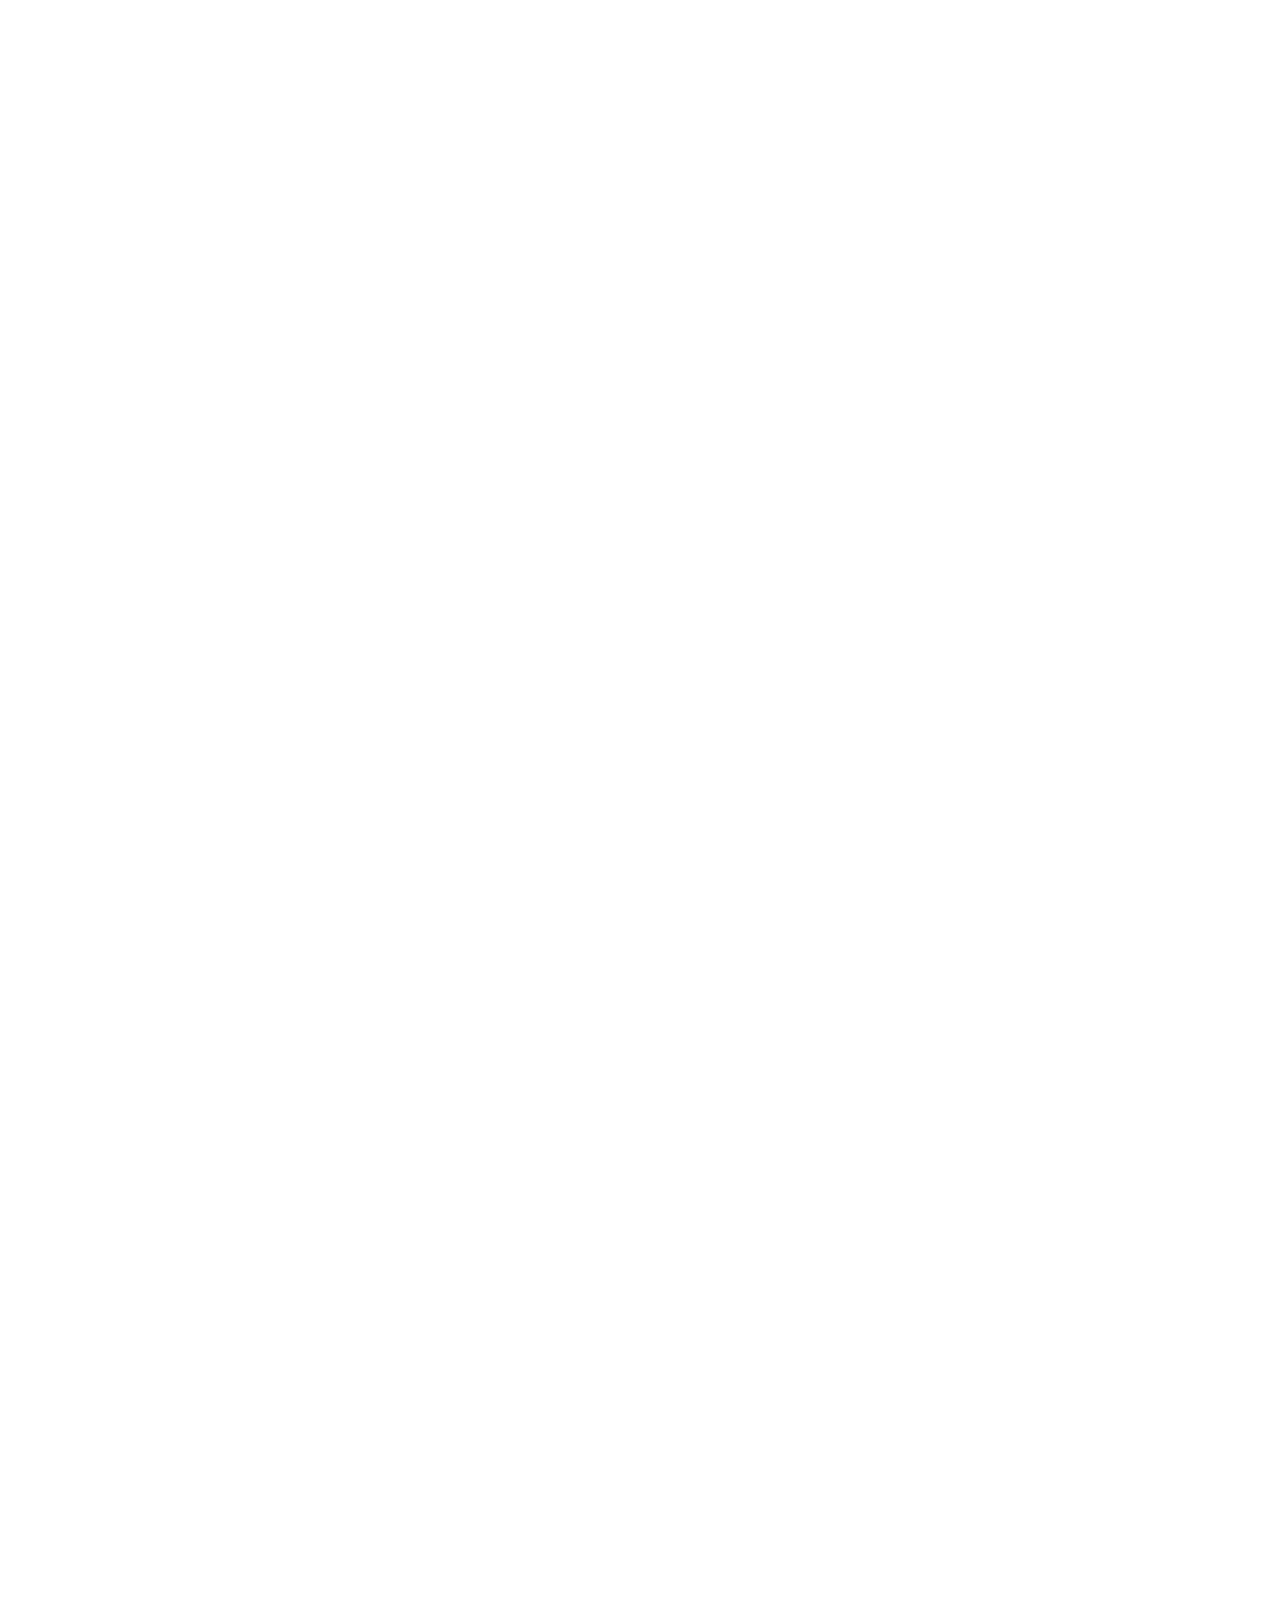
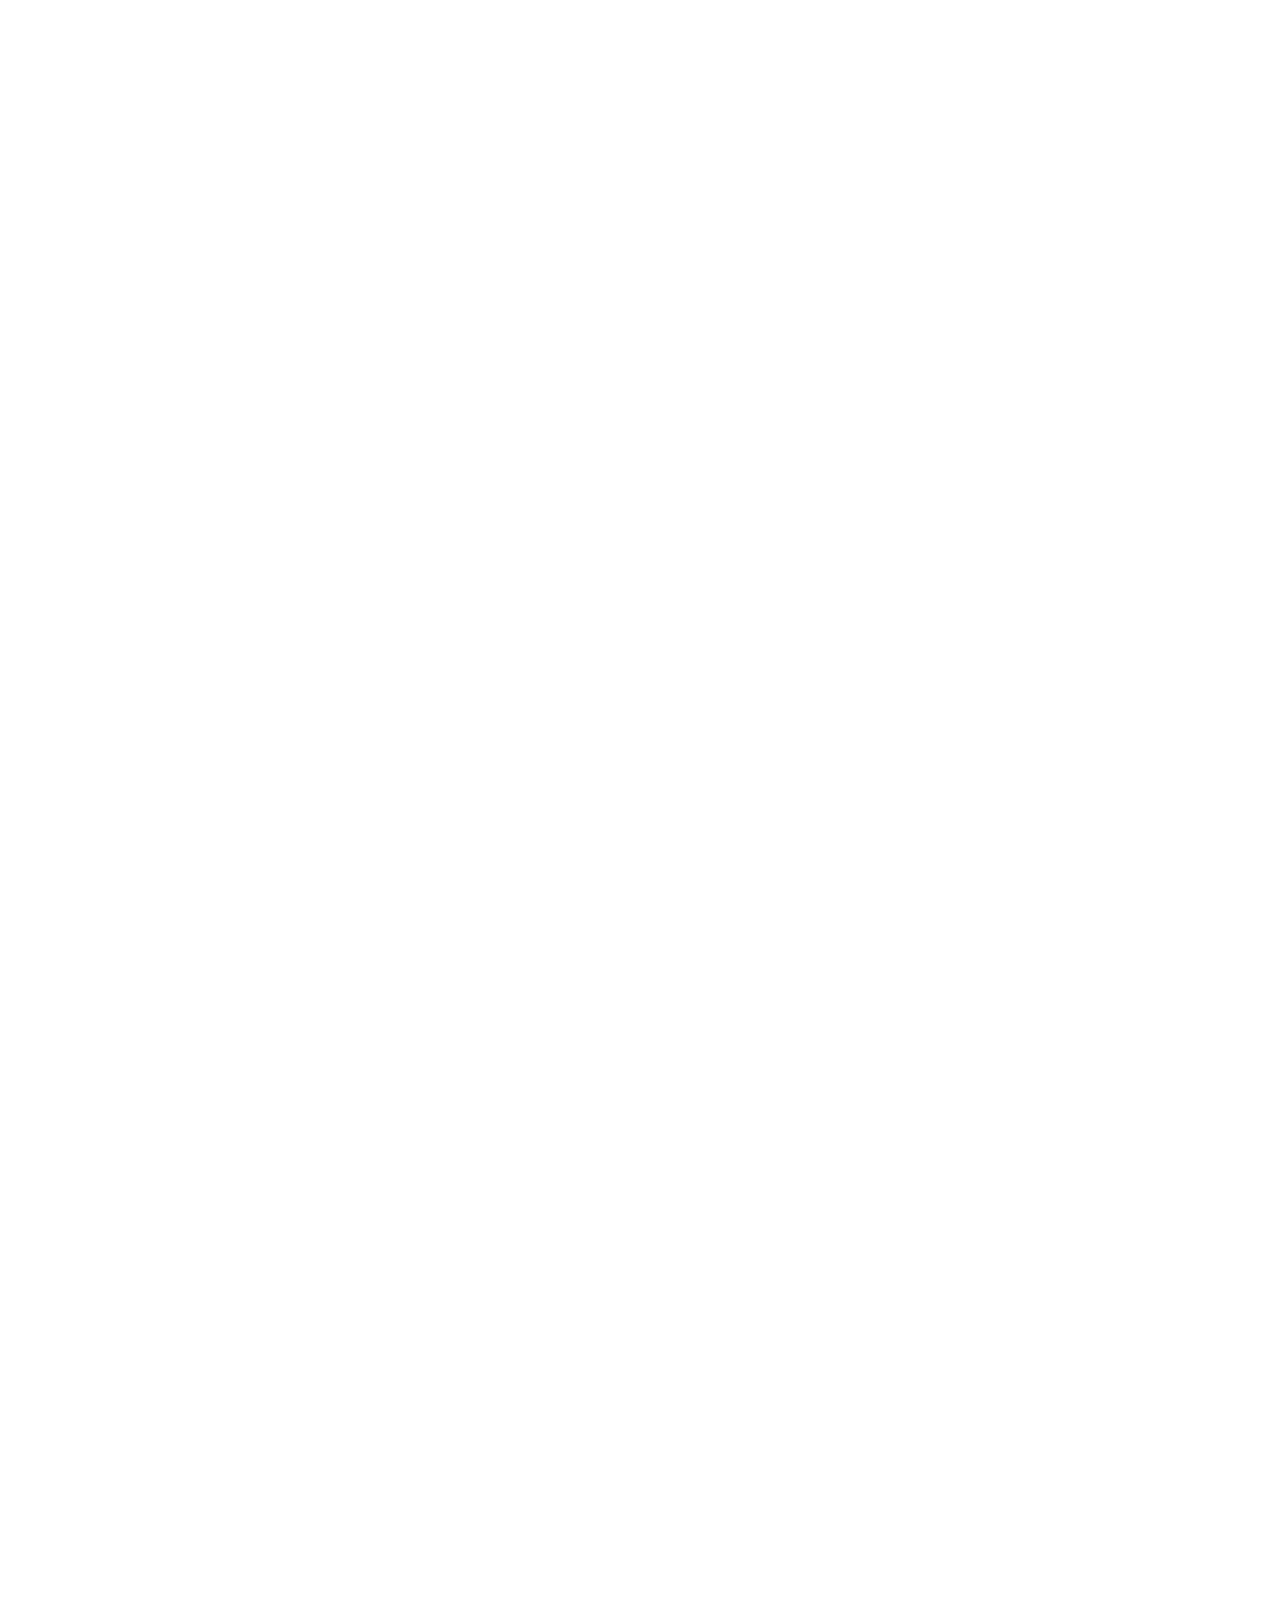
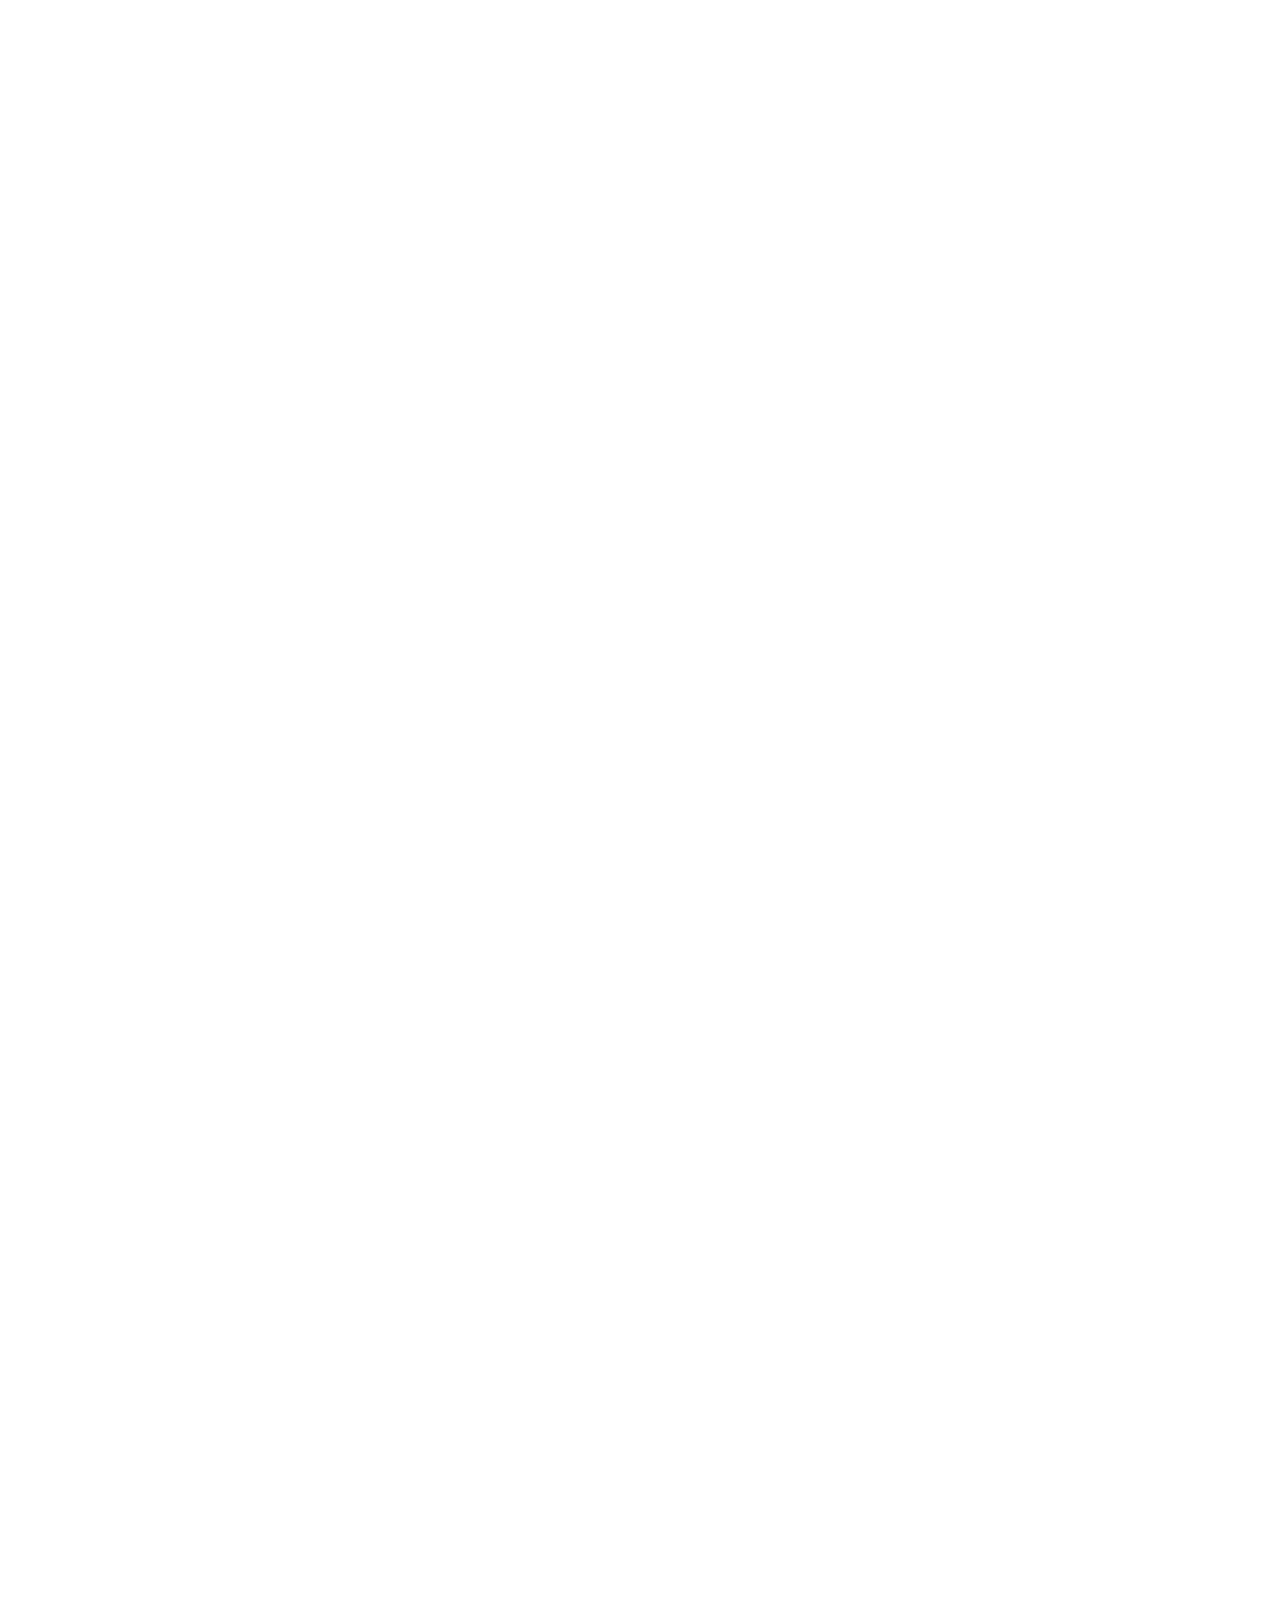
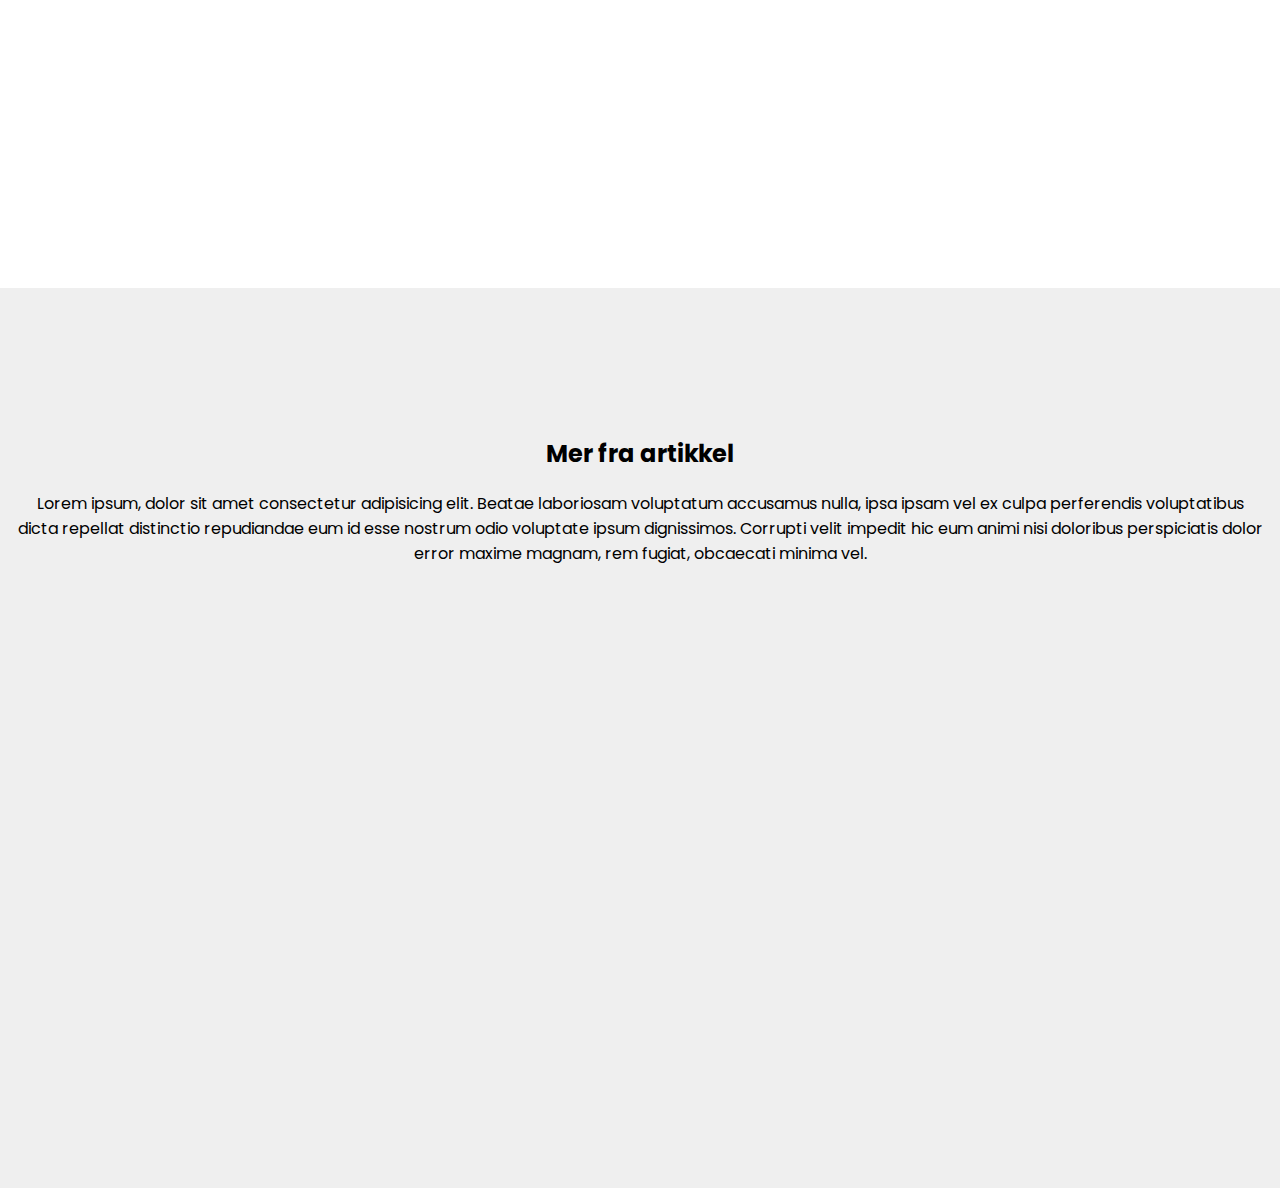
==== commit a6040a30: "mer bilder inn" ====
--- a/motor-test/index.html
+++ b/motor-test/index.html
@@ -61,7 +61,6 @@
                             <img src="biker3.png" alt="lett motorsykkel med annen fører">
                         </article>
                         <article class="sample-card"></article>
-
                     </section>
                 </div>
             </div>
--- a/motor-test/styles.css
+++ b/motor-test/styles.css
@@ -56,7 +56,7 @@
     width: 100%;
     overflow-x: hidden;
 
-    background-image: url(road.jpg);
+    background-image: url(road4.jpg);
     background-size: cover;
     background-position: center;
     background-repeat: no-repeat;
@@ -77,6 +77,8 @@
     flex-flow: row nowrap;
     justify-content: flex-start;
     align-items: center;
+
+    border: 2px solid red;
     
 }
 
